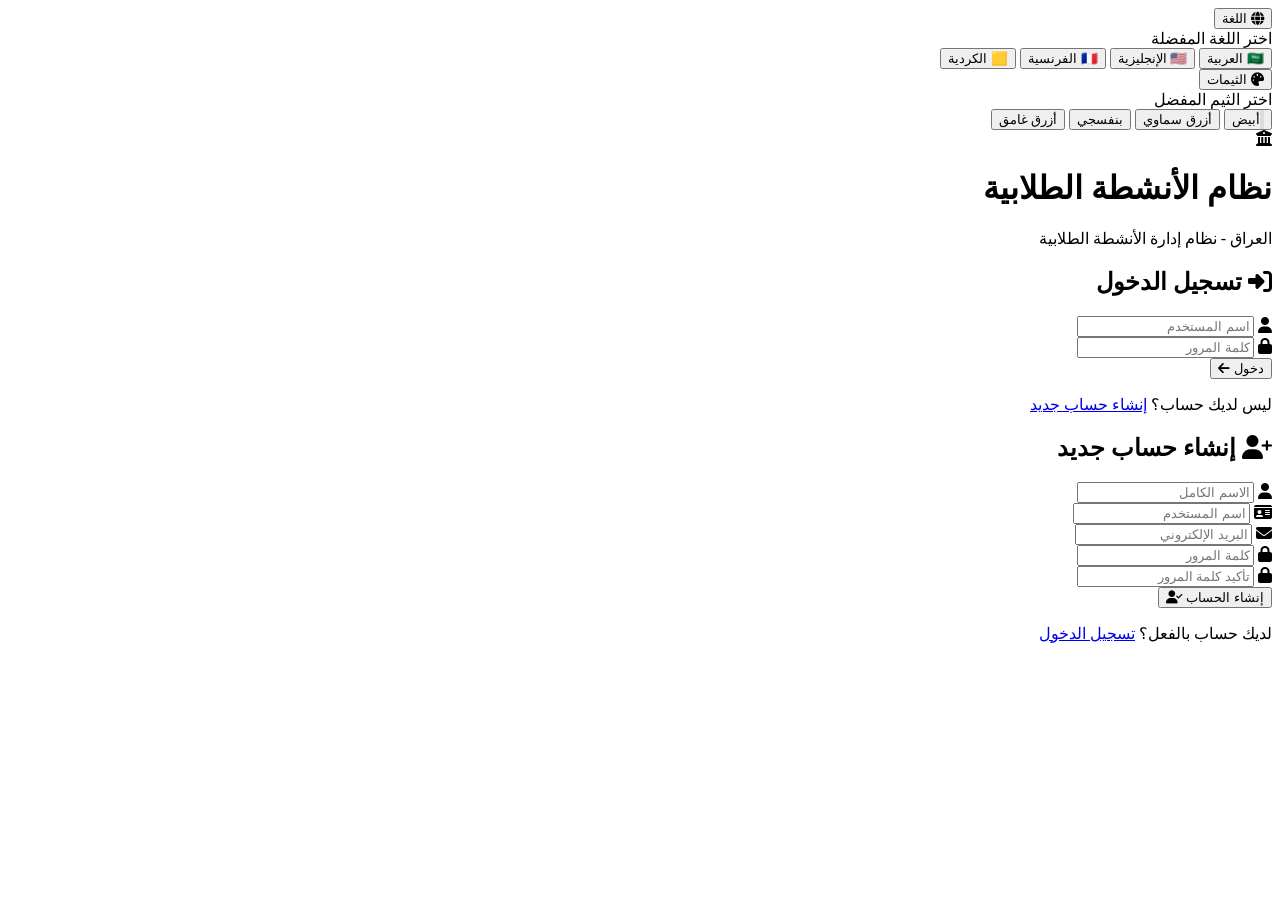
==== templates/index.html @ f5776ef0 "Remove developers section from HTML template - Remove developers buttons section from index.html - R" ====
<!DOCTYPE html>
<html lang="ar" dir="rtl">
<head>
    <meta charset="UTF-8">
    <meta name="viewport" content="width=device-width, initial-scale=1.0, maximum-scale=1.0, user-scalable=no">
    <title>نظام الأنشطة الطلابية</title>
    <link rel="stylesheet" href="styles.css">
    <link rel="stylesheet" href="animations.css">
    <link rel="stylesheet" href="https://cdnjs.cloudflare.com/ajax/libs/font-awesome/6.4.0/css/all.min.css">
</head>
<body class="theme-blue-light">
    <!-- Language Selector Dropdown -->
    <div class="language-selector-dropdown">
        <button class="language-toggle-btn" onclick="toggleLanguageMenu()" title="تغيير اللغة">
            <i class="fas fa-globe"></i>
            <span class="language-label" data-ar="اللغة" data-en="Language" data-fr="Langue" data-ku="زمان">اللغة</span>
        </button>
        <div class="language-menu" id="languageMenu">
            <div class="language-menu-header" data-ar="اختر اللغة المفضلة" data-en="Choose Your Language" data-fr="Choisissez votre langue" data-ku="زمانی دڵخواز هەڵبژێرە">اختر اللغة المفضلة</div>
            <div class="language-options">
                <button class="language-option" onclick="changeLanguage('ar')" data-lang="ar">
                    <span class="language-flag">🇸🇦</span>
                    <span class="language-name" data-ar="العربية" data-en="Arabic" data-fr="Arabe">العربية</span>
                </button>
                <button class="language-option" onclick="changeLanguage('en')" data-lang="en">
                    <span class="language-flag">🇺🇸</span>
                    <span class="language-name" data-ar="الإنجليزية" data-en="English" data-fr="Anglais">الإنجليزية</span>
                </button>
                <button class="language-option" onclick="changeLanguage('fr')" data-lang="fr">
                    <span class="language-flag">🇫🇷</span>
                    <span class="language-name" data-ar="الفرنسية" data-en="French" data-fr="Français">الفرنسية</span>
                </button>
                <button class="language-option" onclick="changeLanguage('ku')" data-lang="ku">
                    <span class="language-flag">🟨</span>
                    <span class="language-name" data-ar="الكردية" data-en="Kurdish" data-fr="Kurde" data-ku="کوردی">الكردية</span>
                </button>
            </div>
        </div>
    </div>

    <!-- Theme Selector Dropdown -->
    <div class="theme-selector-dropdown">
        <button class="theme-toggle-btn" onclick="toggleThemeMenu()" title="تغيير الثيم">
            <i class="fas fa-palette"></i>
            <span class="theme-label" data-ar="الثيمات" data-en="Themes" data-fr="Thèmes" data-ku="تەیماکان">الثيمات</span>
        </button>
        <div class="theme-menu" id="themeMenu">
            <div class="theme-menu-header" data-ar="اختر الثيم المفضل" data-en="Choose Your Theme" data-fr="Choisissez votre thème" data-ku="تێمای دڵخواز هەڵبژێرە">اختر الثيم المفضل</div>
            <div class="theme-options">
                <button class="theme-option" onclick="changeTheme('blue-light')" data-theme="blue-light">
                    <span class="theme-color" style="background-color: #ffffff; border: 2px solid #ddd;"></span>
                    <span class="theme-name" data-ar="أبيض" data-en="White" data-fr="Blanc" data-ku="سپی">أبيض</span>
                </button>
                <button class="theme-option" onclick="changeTheme('sky-blue')" data-theme="sky-blue">
                    <span class="theme-color" style="background-color: #4a90e2;"></span>
                    <span class="theme-name" data-ar="أزرق سماوي" data-en="Sky Blue" data-fr="Bleu ciel" data-ku="شینی ئاسمانی">أزرق سماوي</span>
                </button>
                <button class="theme-option" onclick="changeTheme('purple')" data-theme="purple">
                    <span class="theme-color" style="background-color: #9b6dd4;"></span>
                    <span class="theme-name" data-ar="بنفسجي" data-en="Purple" data-fr="Violet" data-ku="مۆر">بنفسجي</span>
                </button>
                <button class="theme-option" onclick="changeTheme('blue')" data-theme="blue">
                    <span class="theme-color" style="background-color: #3b82f6;"></span>
                    <span class="theme-name" data-ar="أزرق غامق" data-en="Dark Blue" data-fr="Bleu foncé" data-ku="شینی تیرە">أزرق غامق</span>
                </button>
            </div>
        </div>
    </div>


    <!-- Main Container -->
    <div class="container">
        <div class="auth-card">
            <!-- University Logo -->
            <div class="logo-container">
                <div class="logo-circle">
                    <i class="fas fa-university"></i>
                </div>
                <h1 class="university-name" data-ar="نظام الأنشطة الطلابية" data-en="Student Activities System" data-fr="Système des Activités Étudiantes">نظام الأنشطة الطلابية</h1>
                <p class="university-subtitle" data-ar="العراق - نظام إدارة الأنشطة الطلابية" data-en="Iraq - Student Activities Management System" data-fr="Irak - Système de gestion des activités étudiantes">العراق - نظام إدارة الأنشطة الطلابية</p>
            </div>

            <!-- Login Form -->
            <div class="form-container" id="loginForm">
                <h2 class="form-title">
                    <i class="fas fa-sign-in-alt"></i>
                    <span data-ar="تسجيل الدخول" data-en="Login" data-fr="Connexion" data-ku="چوونەژوورەوە">تسجيل الدخول</span>
                </h2>
                
                <form onsubmit="handleLogin(event)">
                    <div class="input-group">
                        <i class="fas fa-user"></i>
                        <input type="text" id="loginUsername" placeholder="اسم المستخدم" data-placeholder-ar="اسم المستخدم" data-placeholder-en="Username" data-placeholder-fr="Nom d'utilisateur" data-placeholder-ku="ناوی بەکارهێنەر" required>
                    </div>

                    <div class="input-group">
                        <i class="fas fa-lock"></i>
                        <input type="password" id="loginPassword" placeholder="كلمة المرور" data-placeholder-ar="كلمة المرور" data-placeholder-en="Password" data-placeholder-fr="Mot de passe" data-placeholder-ku="وشەی نهێنی" required>
                    </div>

                    
                    <button type="submit" class="submit-btn">
                        <span data-ar="دخول" data-en="Login" data-fr="Connexion" data-ku="چوونەژوورەوە">دخول</span>
                        <i class="fas fa-arrow-left"></i>
                    </button>
                </form>

                <p class="switch-form">
                    <span data-ar="ليس لديك حساب؟" data-en="Don't have an account?" data-fr="Vous n'avez pas de compte?" data-ku="هەژمارێک نییە؟">ليس لديك حساب؟</span>
                    <a href="#" onclick="showRegisterForm()" data-ar="إنشاء حساب جديد" data-en="Create New Account" data-fr="Créer un nouveau compte" data-ku="دروستکردنی هەژماری نوێ">إنشاء حساب جديد</a>
                </p>
            </div>

            <!-- Register Form -->
            <div class="form-container hidden" id="registerForm">
                <h2 class="form-title">
                    <i class="fas fa-user-plus"></i>
                    <span data-ar="إنشاء حساب جديد" data-en="Create New Account" data-fr="Créer un nouveau compte" data-ku="دروستکردنی هەژماری نوێ">إنشاء حساب جديد</span>
                </h2>
                
                <form onsubmit="handleRegister(event)">
                    <div class="input-group">
                        <i class="fas fa-user"></i>
                        <input type="text" id="registerFullName" placeholder="الاسم الكامل" data-placeholder-ar="الاسم الكامل" data-placeholder-en="Full Name" data-placeholder-fr="Nom complet" data-placeholder-ku="ناوی تەواو" required>
                    </div>

                    <div class="input-group">
                        <i class="fas fa-id-card"></i>
                        <input type="text" id="registerUsername" placeholder="اسم المستخدم" data-placeholder-ar="اسم المستخدم" data-placeholder-en="Username" data-placeholder-fr="Nom d'utilisateur" data-placeholder-ku="ناوی بەکارهێنەر" required>
                    </div>

                    <div class="input-group">
                        <i class="fas fa-envelope"></i>
                        <input type="email" id="registerEmail" placeholder="البريد الإلكتروني" data-placeholder-ar="البريد الإلكتروني" data-placeholder-en="Email" data-placeholder-fr="Email" data-placeholder-ku="ئیمەیڵ" required>
                    </div>

                    <div class="input-group">
                        <i class="fas fa-lock"></i>
                        <input type="password" id="registerPassword" placeholder="كلمة المرور" data-placeholder-ar="كلمة المرور" data-placeholder-en="Password" data-placeholder-fr="Mot de passe" data-placeholder-ku="وشەی نهێنی" required>
                    </div>

                    <div class="input-group">
                        <i class="fas fa-lock"></i>
                        <input type="password" id="registerConfirmPassword" placeholder="تأكيد كلمة المرور" data-placeholder-ar="تأكيد كلمة المرور" data-placeholder-en="Confirm Password" data-placeholder-fr="Confirmer le mot de passe" data-placeholder-ku="دڵنیابون لە وشەی نهێنی" required>
                    </div>

                    
                    <button type="submit" class="submit-btn">
                        <span data-ar="إنشاء الحساب" data-en="Create Account" data-fr="Créer un compte" data-ku="دروستکردنی هەژمار">إنشاء الحساب</span>
                        <i class="fas fa-user-check"></i>
                    </button>
                </form>

                <p class="switch-form">
                    <span data-ar="لديك حساب بالفعل؟" data-en="Already have an account?" data-fr="Vous avez déjà un compte?" data-ku="پێشتر هەژمارەکت هەیە؟">لديك حساب بالفعل؟</span>
                    <a href="#" onclick="showLoginForm()" data-ar="تسجيل الدخول" data-en="Login" data-fr="Connexion" data-ku="چوونەژوورەوە">تسجيل الدخول</a>
                </p>
            </div>
        </div>
    </div>

    <!-- Notification -->
    <div class="notification" id="notification"></div>

    <script src="translations.js"></script>
    <script src="guide.js"></script>
    <script src="messaging-system.js"></script>
    <script src="api-client.js"></script>
    <script src="script.js"></script>
    <!-- تم حذف السكريبت الخاص بنافذة الشروط المخصصة -->
</body>
</html>
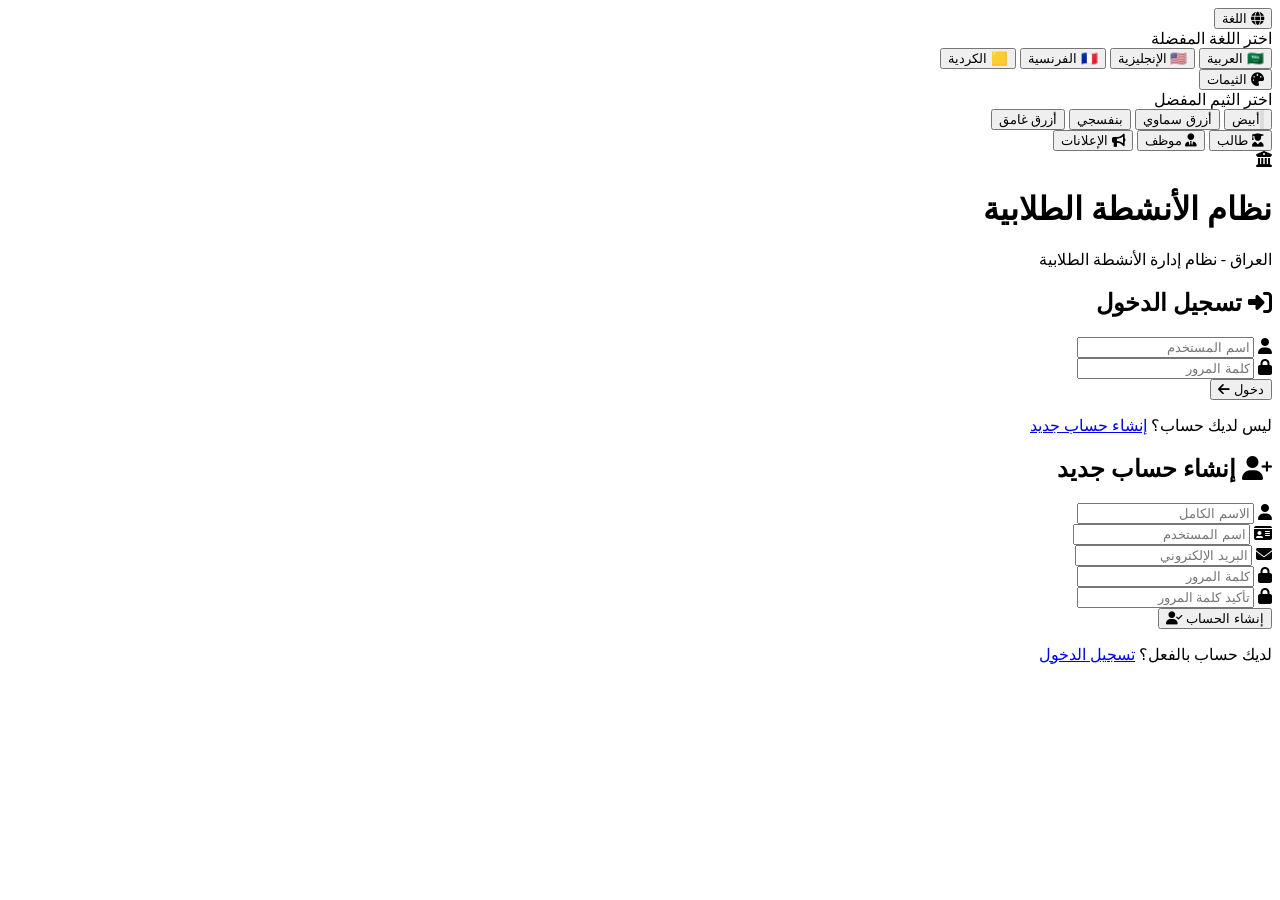
==== commit 75780076: "Implement announcements system and enhanced FAB functionality - Add Announcements button to login pa" ====
--- a/templates/index.html
+++ b/templates/index.html
@@ -70,6 +70,18 @@
 
     <!-- Main Container -->
     <div class="container">
+        <button class="btn btn-primary" onclick="goToStudentLogin()">
+            <i class="fas fa-user-graduate"></i>
+            <span>طالب</span>
+        </button>
+        <button class="btn btn-secondary" onclick="goToEmployeeLogin()">
+            <i class="fas fa-user-tie"></i>
+            <span>موظف</span>
+        </button>
+        <button class="btn btn-info" onclick="goToAnnouncements()">
+            <i class="fas fa-bullhorn"></i>
+            <span>الإعلانات</span>
+        </button>
         <div class="auth-card">
             <!-- University Logo -->
             <div class="logo-container">
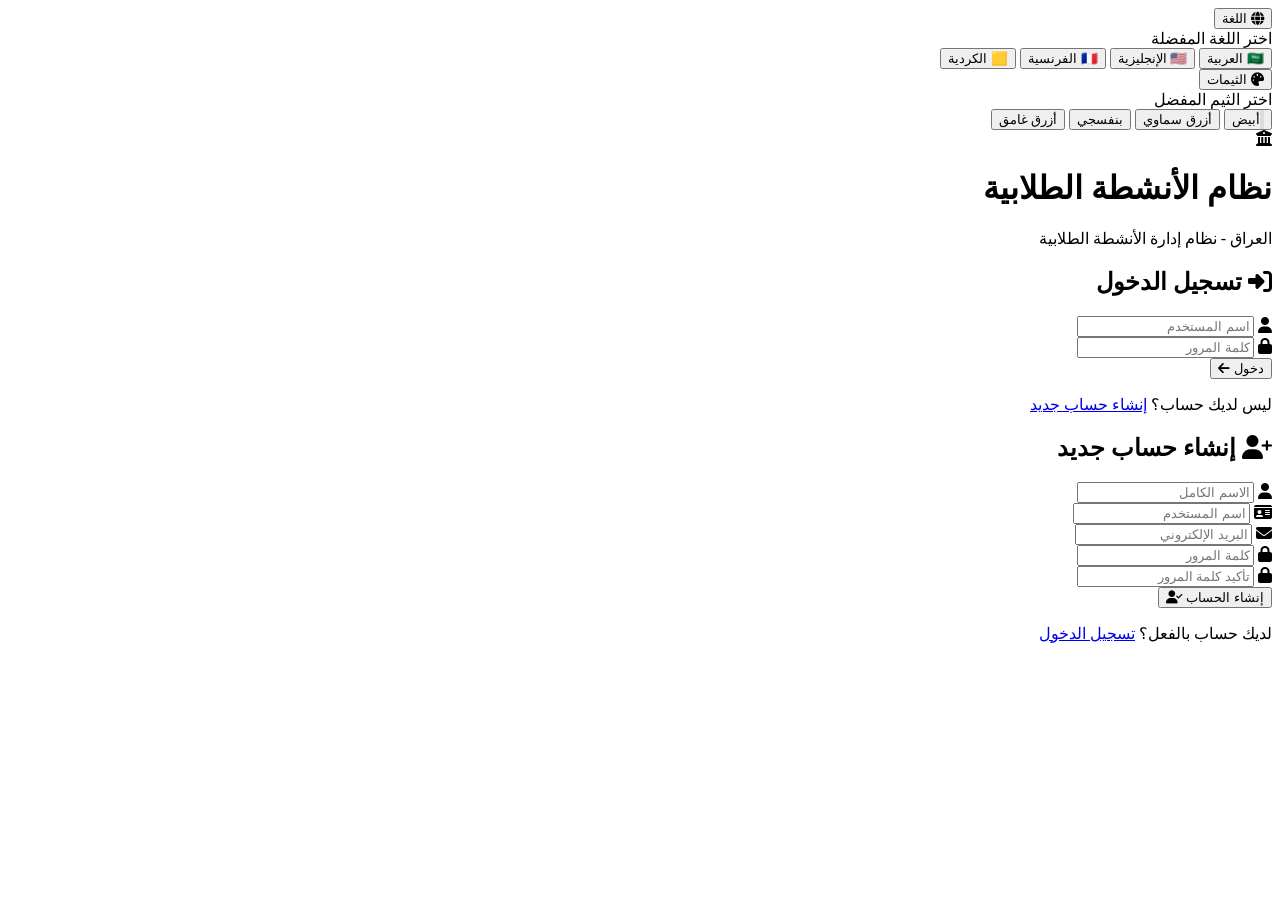
==== commit a49560d1: "Sync latest changes to GitHub - Update backend views with comprehensive admin account solution - Upd" ====
--- a/templates/index.html
+++ b/templates/index.html
@@ -70,18 +70,6 @@
 
     <!-- Main Container -->
     <div class="container">
-        <button class="btn btn-primary" onclick="goToStudentLogin()">
-            <i class="fas fa-user-graduate"></i>
-            <span>طالب</span>
-        </button>
-        <button class="btn btn-secondary" onclick="goToEmployeeLogin()">
-            <i class="fas fa-user-tie"></i>
-            <span>موظف</span>
-        </button>
-        <button class="btn btn-info" onclick="goToAnnouncements()">
-            <i class="fas fa-bullhorn"></i>
-            <span>الإعلانات</span>
-        </button>
         <div class="auth-card">
             <!-- University Logo -->
             <div class="logo-container">
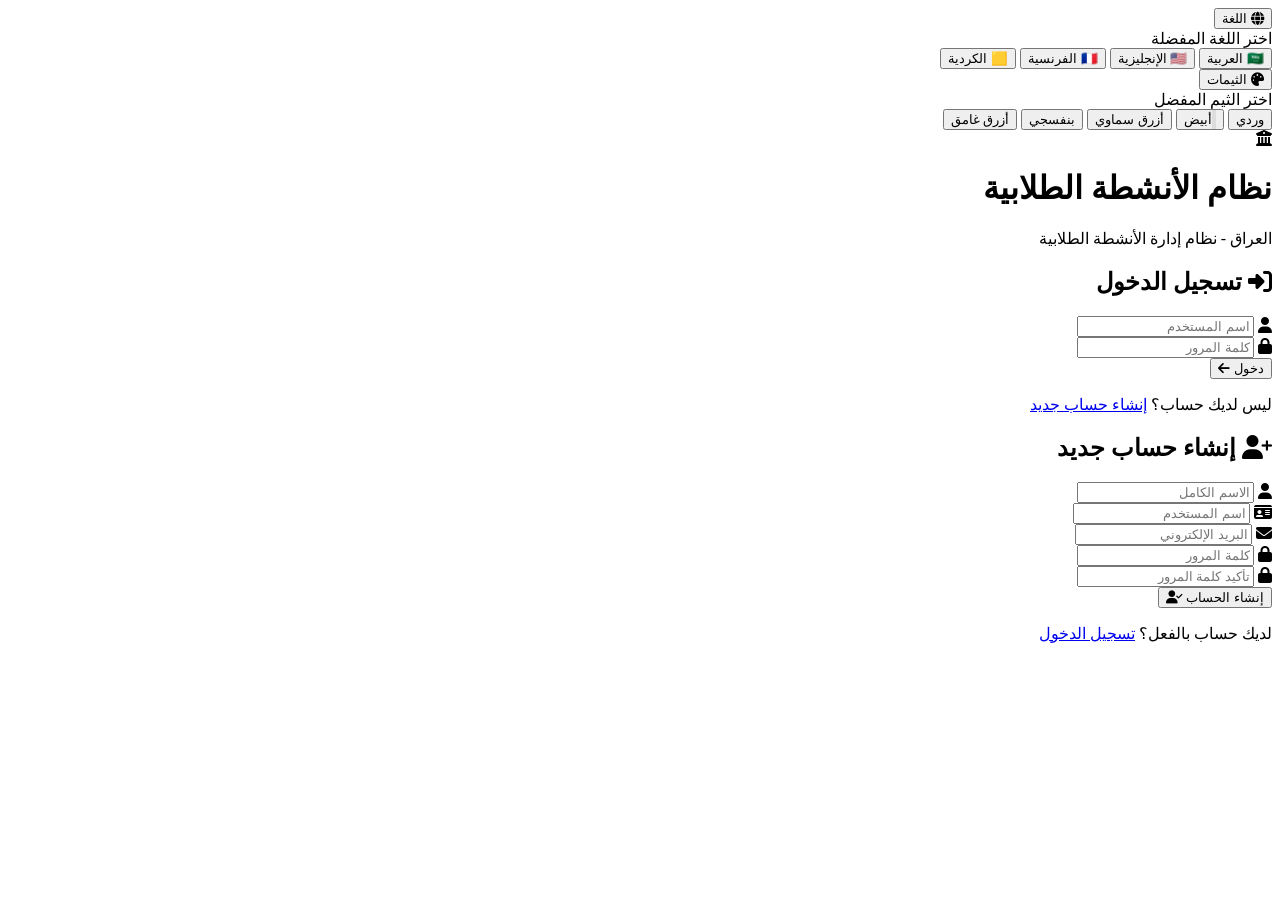
==== commit 8749360e: "Add pink theme with white background - Create new pink theme with white background and pink accents " ====
--- a/templates/index.html
+++ b/templates/index.html
@@ -47,6 +47,10 @@
         <div class="theme-menu" id="themeMenu">
             <div class="theme-menu-header" data-ar="اختر الثيم المفضل" data-en="Choose Your Theme" data-fr="Choisissez votre thème" data-ku="تێمای دڵخواز هەڵبژێرە">اختر الثيم المفضل</div>
             <div class="theme-options">
+                <button class="theme-option" onclick="changeTheme('pink')" data-theme="pink">
+                    <span class="theme-color" style="background-color: #ec4899;"></span>
+                    <span class="theme-name" data-ar="وردي" data-en="Pink" data-fr="Rose" data-ku="سورە">وردي</span>
+                </button>
                 <button class="theme-option" onclick="changeTheme('blue-light')" data-theme="blue-light">
                     <span class="theme-color" style="background-color: #ffffff; border: 2px solid #ddd;"></span>
                     <span class="theme-name" data-ar="أبيض" data-en="White" data-fr="Blanc" data-ku="سپی">أبيض</span>
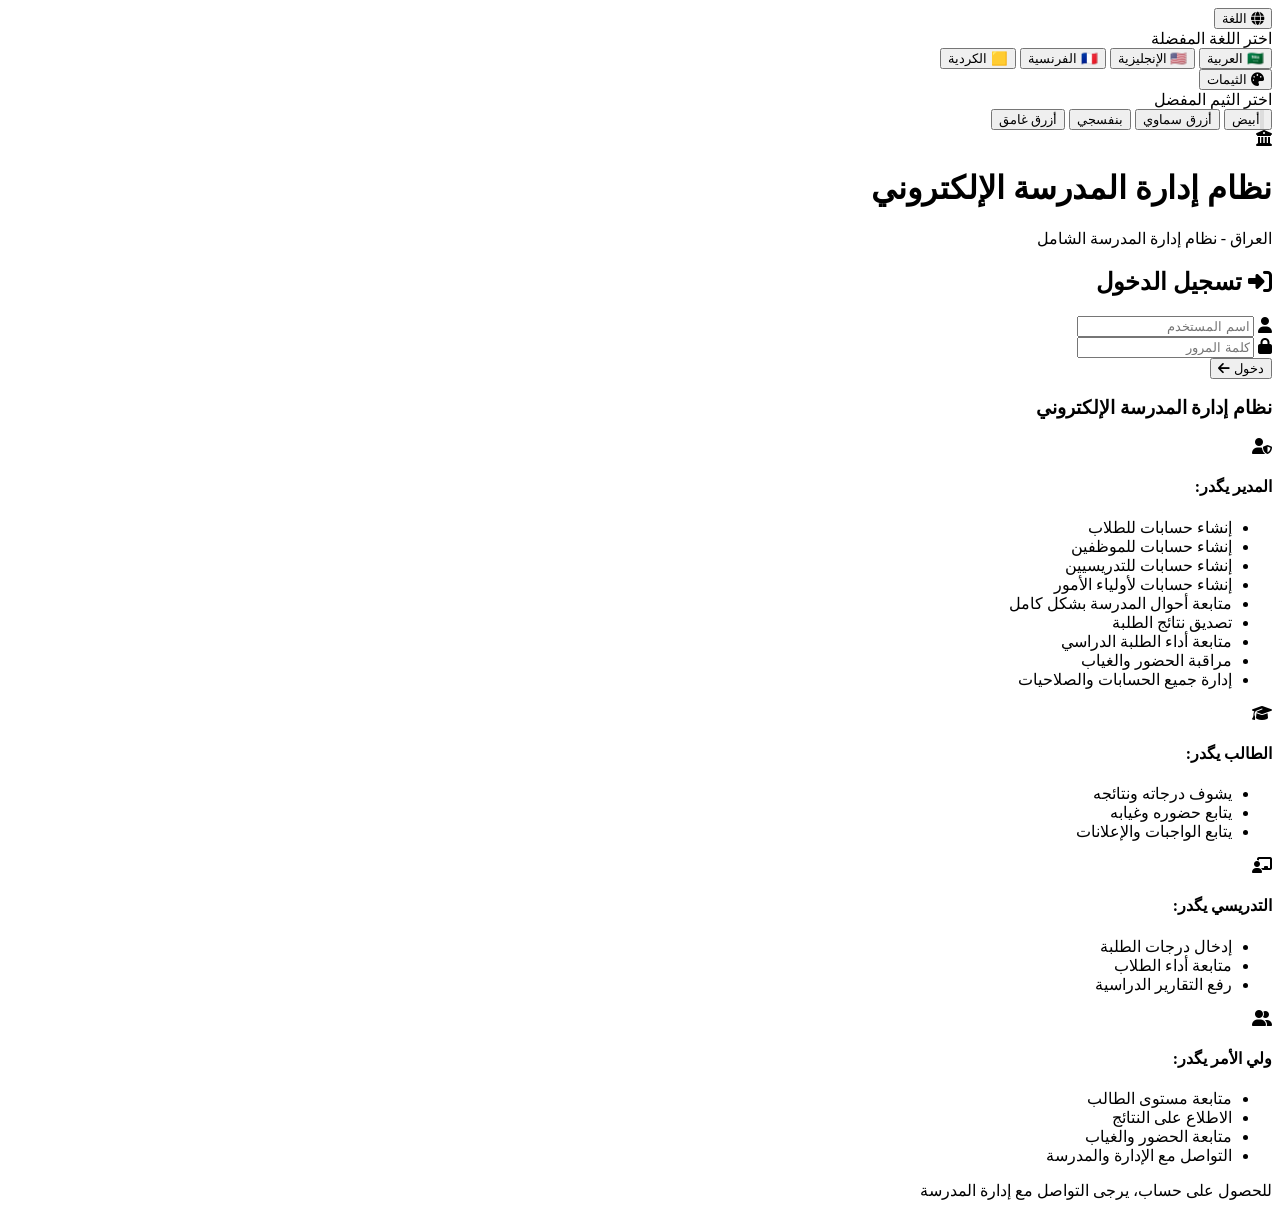
==== commit 3cabb099: "Remove create account button and add school management system overview - Remove 'Create new account'" ====
--- a/templates/index.html
+++ b/templates/index.html
@@ -47,10 +47,6 @@
         <div class="theme-menu" id="themeMenu">
             <div class="theme-menu-header" data-ar="اختر الثيم المفضل" data-en="Choose Your Theme" data-fr="Choisissez votre thème" data-ku="تێمای دڵخواز هەڵبژێرە">اختر الثيم المفضل</div>
             <div class="theme-options">
-                <button class="theme-option" onclick="changeTheme('pink')" data-theme="pink">
-                    <span class="theme-color" style="background-color: #ec4899;"></span>
-                    <span class="theme-name" data-ar="وردي" data-en="Pink" data-fr="Rose" data-ku="سورە">وردي</span>
-                </button>
                 <button class="theme-option" onclick="changeTheme('blue-light')" data-theme="blue-light">
                     <span class="theme-color" style="background-color: #ffffff; border: 2px solid #ddd;"></span>
                     <span class="theme-name" data-ar="أبيض" data-en="White" data-fr="Blanc" data-ku="سپی">أبيض</span>
@@ -80,8 +76,8 @@
                 <div class="logo-circle">
                     <i class="fas fa-university"></i>
                 </div>
-                <h1 class="university-name" data-ar="نظام الأنشطة الطلابية" data-en="Student Activities System" data-fr="Système des Activités Étudiantes">نظام الأنشطة الطلابية</h1>
-                <p class="university-subtitle" data-ar="العراق - نظام إدارة الأنشطة الطلابية" data-en="Iraq - Student Activities Management System" data-fr="Irak - Système de gestion des activités étudiantes">العراق - نظام إدارة الأنشطة الطلابية</p>
+                <h1 class="university-name" data-ar="نظام إدارة المدرسة الإلكتروني" data-en="School Management System" data-fr="Système de Gestion Scolaire" data-ku="سیستمی بەڕێوەبردنی قوتابخانە">نظام إدارة المدرسة الإلكتروني</h1>
+                <p class="university-subtitle" data-ar="العراق - نظام إدارة المدرسة الشامل" data-en="Iraq - Complete School Management System" data-fr="Irak - Système de gestion scolaire complet" data-ku="عێراق - سیستمی تەواوی بەڕێوەبردنی قوتابخانە">العراق - نظام إدارة المدرسة الشامل</p>
             </div>
 
             <!-- Login Form -->
@@ -109,57 +105,72 @@
                     </button>
                 </form>
 
-                <p class="switch-form">
-                    <span data-ar="ليس لديك حساب؟" data-en="Don't have an account?" data-fr="Vous n'avez pas de compte?" data-ku="هەژمارێک نییە؟">ليس لديك حساب؟</span>
-                    <a href="#" onclick="showRegisterForm()" data-ar="إنشاء حساب جديد" data-en="Create New Account" data-fr="Créer un nouveau compte" data-ku="دروستکردنی هەژماری نوێ">إنشاء حساب جديد</a>
-                </p>
+                <div class="system-overview">
+                    <h3 data-ar="نظام إدارة المدرسة الإلكتروني" data-en="School Management System" data-fr="Système de Gestion Scolaire" data-ku="سیستمی بەڕێوەبردنی قوتابخانە">نظام إدارة المدرسة الإلكتروني</h3>
+                    
+                    <div class="role-sections">
+                        <div class="role-card admin-role">
+                            <div class="role-icon">
+                                <i class="fas fa-user-shield"></i>
+                            </div>
+                            <h4 data-ar="المدير يگدر:" data-en="Administrator can:" data-fr="L'administrateur peut:" data-ku="بەڕێوەبەر دەتوانێت:">المدير يگدر:</h4>
+                            <ul>
+                                <li data-ar="إنشاء حسابات للطلاب" data-en="Create student accounts" data-fr="Créer des comptes étudiants" data-ku="هەژمار بۆ قوتابیان دروست بکە">إنشاء حسابات للطلاب</li>
+                                <li data-ar="إنشاء حسابات للموظفين" data-en="Create staff accounts" data-fr="Créer des comptes du personnel" data-ku="هەژمار بەکارمەندان دروست بکە">إنشاء حسابات للموظفين</li>
+                                <li data-ar="إنشاء حسابات للتدريسيين" data-en="Create teacher accounts" data-fr="Créer des comptes enseignants" data-ku="هەژمار بۆ مامۆستایان دروست بکە">إنشاء حسابات للتدريسيين</li>
+                                <li data-ar="إنشاء حسابات لأولياء الأمور" data-en="Create parent accounts" data-fr="Créer des comptes parents" data-ku="هەژمار بۆ دایک و باوک دروست بکە">إنشاء حسابات لأولياء الأمور</li>
+                                <li data-ar="متابعة أحوال المدرسة بشكل كامل" data-en="Monitor school status completely" data-fr="Suivre l'état de l'école complètement" data-ku="بارەی قوتابخانە بە تەواوی ببینە">متابعة أحوال المدرسة بشكل كامل</li>
+                                <li data-ar="تصديق نتائج الطلبة" data-en="Approve student results" data-fr="Approuver les résultats des étudiants" data-ku="ئەنجامەکانی قوتابیان پەسەند بکە">تصديق نتائج الطلبة</li>
+                                <li data-ar="متابعة أداء الطلبة الدراسي" data-en="Track student academic performance" data-fr="Suivre la performance académique des étudiants" data-ku="ئاستی خوێندنی قوتابیان ببینە">متابعة أداء الطلبة الدراسي</li>
+                                <li data-ar="مراقبة الحضور والغياب" data-en="Monitor attendance and absence" data-fr="Surveiller la présence et l'absence" data-ku="حاضروابونی ببینە">مراقبة الحضور والغياب</li>
+                                <li data-ar="إدارة جميع الحسابات والصلاحيات" data-en="Manage all accounts and permissions" data-fr="Gérer tous les comptes et permissions" data-ku="هەموو هەژمار و ڕێگەپێدانەکان بەڕێوەبەرە">إدارة جميع الحسابات والصلاحيات</li>
+                            </ul>
+                        </div>
+
+                        <div class="role-card student-role">
+                            <div class="role-icon">
+                                <i class="fas fa-graduation-cap"></i>
+                            </div>
+                            <h4 data-ar="الطالب يگدر:" data-en="Student can:" data-fr="L'étudiant peut:" data-ku="قوتابی دەتوانێت:">الطالب يگدر:</h4>
+                            <ul>
+                                <li data-ar="يشوف درجاته ونتائجه" data-en="View grades and results" data-fr="Voir les notes et résultats" data-ku="نمرە و ئەنجامەکانی ببینێت">يشوف درجاته ونتائجه</li>
+                                <li data-ar="يتابع حضوره وغيابه" data-en="Track attendance and absence" data-fr="Suivre la présence et l'absence" data-ku="حاضروابونی خۆی ببینێت">يتابع حضوره وغيابه</li>
+                                <li data-ar="يتابع الواجبات والإعلانات" data-en="Follow assignments and announcements" data-fr="Suivre les devoirs et annonces" data-ku="ئەرک و ئاگانامەکان ببینێت">يتابع الواجبات والإعلانات</li>
+                            </ul>
+                        </div>
+
+                        <div class="role-card teacher-role">
+                            <div class="role-icon">
+                                <i class="fas fa-chalkboard-teacher"></i>
+                            </div>
+                            <h4 data-ar="التدريسي يگدر:" data-en="Teacher can:" data-fr="L'enseignant peut:" data-ku="مامۆستا دەتوانێت:">التدريسي يگدر:</h4>
+                            <ul>
+                                <li data-ar="إدخال درجات الطلبة" data-en="Enter student grades" data-fr="Saisir les notes des étudiants" data-ku="نمرەی قوتابیان تۆمار بکە">إدخال درجات الطلبة</li>
+                                <li data-ar="متابعة أداء الطلاب" data-en="Track student performance" data-fr="Suivre la performance des étudiants" data-ku="ئاستی قوتابیان ببینێت">متابعة أداء الطلاب</li>
+                                <li data-ar="رفع التقارير الدراسية" data-en="Upload academic reports" data-fr="Télécharger les rapports académiques" data-ku="ڕاپۆرتی خوێندن بەرز بکە">رفع التقارير الدراسية</li>
+                            </ul>
+                        </div>
+
+                        <div class="role-card parent-role">
+                            <div class="role-icon">
+                                <i class="fas fa-user-friends"></i>
+                            </div>
+                            <h4 data-ar="ولي الأمر يگدر:" data-en="Parent can:" data-fr="Le parent peut:" data-ku="دایک و باوک دەتوانن:">ولي الأمر يگدر:</h4>
+                            <ul>
+                                <li data-ar="متابعة مستوى الطالب" data-en="Monitor student level" data-fr="Suivre le niveau de l'étudiant" data-ku="ئاستی قوتابی ببینێت">متابعة مستوى الطالب</li>
+                                <li data-ar="الاطلاع على النتائج" data-en="View results" data-fr="Voir les résultats" data-ku="ئەنجامەکان ببینێت">الاطلاع على النتائج</li>
+                                <li data-ar="متابعة الحضور والغياب" data-en="Track attendance and absence" data-fr="Suivre la présence et l'absence" data-ku="حاضروابونی ببینێت">متابعة الحضور والغياب</li>
+                                <li data-ar="التواصل مع الإدارة والمدرسة" data-en="Communicate with administration and school" data-fr="Communiquer avec l'administration et l'école" data-ku="بەڕێوەبەرایەتی و قوتابخانە پەیوەندی بکە">التواصل مع الإدارة والمدرسة</li>
+                            </ul>
+                        </div>
+                    </div>
+
+                    <div class="system-note">
+                        <p data-ar="للحصول على حساب، يرجى التواصل مع إدارة المدرسة" data-en="To get an account, please contact the school administration" data-fr="Pour obtenir un compte, veuillez contacter l'administration de l'école" data-ku="بۆ هێنانی هەژمار، تکایە پەیوەندی بە بەڕێوەبەرایەتی قوتابخانە بکە">للحصول على حساب، يرجى التواصل مع إدارة المدرسة</p>
+                    </div>
+                </div>
             </div>
 
-            <!-- Register Form -->
-            <div class="form-container hidden" id="registerForm">
-                <h2 class="form-title">
-                    <i class="fas fa-user-plus"></i>
-                    <span data-ar="إنشاء حساب جديد" data-en="Create New Account" data-fr="Créer un nouveau compte" data-ku="دروستکردنی هەژماری نوێ">إنشاء حساب جديد</span>
-                </h2>
-                
-                <form onsubmit="handleRegister(event)">
-                    <div class="input-group">
-                        <i class="fas fa-user"></i>
-                        <input type="text" id="registerFullName" placeholder="الاسم الكامل" data-placeholder-ar="الاسم الكامل" data-placeholder-en="Full Name" data-placeholder-fr="Nom complet" data-placeholder-ku="ناوی تەواو" required>
-                    </div>
-
-                    <div class="input-group">
-                        <i class="fas fa-id-card"></i>
-                        <input type="text" id="registerUsername" placeholder="اسم المستخدم" data-placeholder-ar="اسم المستخدم" data-placeholder-en="Username" data-placeholder-fr="Nom d'utilisateur" data-placeholder-ku="ناوی بەکارهێنەر" required>
-                    </div>
-
-                    <div class="input-group">
-                        <i class="fas fa-envelope"></i>
-                        <input type="email" id="registerEmail" placeholder="البريد الإلكتروني" data-placeholder-ar="البريد الإلكتروني" data-placeholder-en="Email" data-placeholder-fr="Email" data-placeholder-ku="ئیمەیڵ" required>
-                    </div>
-
-                    <div class="input-group">
-                        <i class="fas fa-lock"></i>
-                        <input type="password" id="registerPassword" placeholder="كلمة المرور" data-placeholder-ar="كلمة المرور" data-placeholder-en="Password" data-placeholder-fr="Mot de passe" data-placeholder-ku="وشەی نهێنی" required>
-                    </div>
-
-                    <div class="input-group">
-                        <i class="fas fa-lock"></i>
-                        <input type="password" id="registerConfirmPassword" placeholder="تأكيد كلمة المرور" data-placeholder-ar="تأكيد كلمة المرور" data-placeholder-en="Confirm Password" data-placeholder-fr="Confirmer le mot de passe" data-placeholder-ku="دڵنیابون لە وشەی نهێنی" required>
-                    </div>
-
-                    
-                    <button type="submit" class="submit-btn">
-                        <span data-ar="إنشاء الحساب" data-en="Create Account" data-fr="Créer un compte" data-ku="دروستکردنی هەژمار">إنشاء الحساب</span>
-                        <i class="fas fa-user-check"></i>
-                    </button>
-                </form>
-
-                <p class="switch-form">
-                    <span data-ar="لديك حساب بالفعل؟" data-en="Already have an account?" data-fr="Vous avez déjà un compte?" data-ku="پێشتر هەژمارەکت هەیە؟">لديك حساب بالفعل؟</span>
-                    <a href="#" onclick="showLoginForm()" data-ar="تسجيل الدخول" data-en="Login" data-fr="Connexion" data-ku="چوونەژوورەوە">تسجيل الدخول</a>
-                </p>
-            </div>
         </div>
     </div>
 
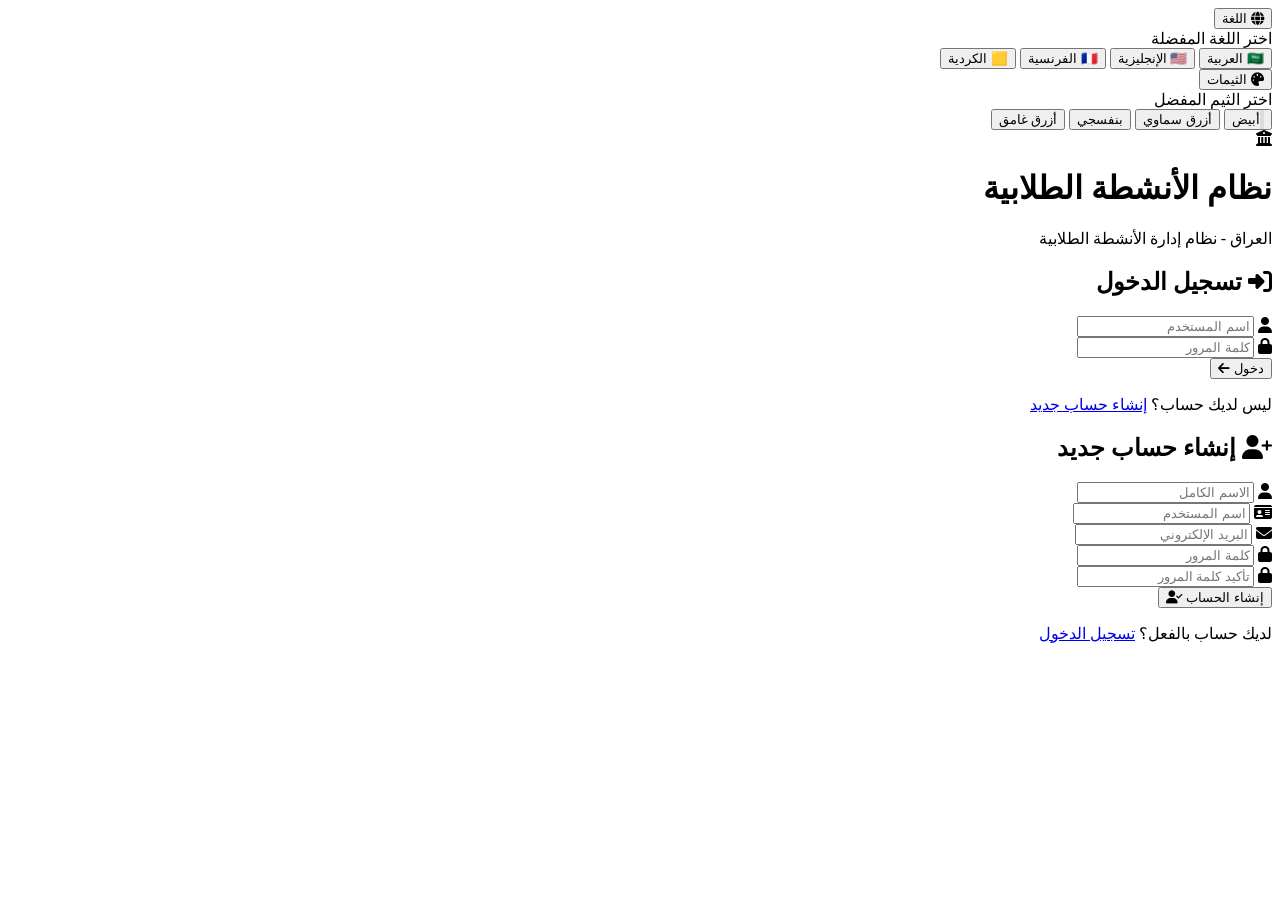
==== commit a585c667: "Update employee dashboard and styles with latest improvements" ====
--- a/templates/index.html
+++ b/templates/index.html
@@ -76,8 +76,8 @@
                 <div class="logo-circle">
                     <i class="fas fa-university"></i>
                 </div>
-                <h1 class="university-name" data-ar="نظام إدارة المدرسة الإلكتروني" data-en="School Management System" data-fr="Système de Gestion Scolaire" data-ku="سیستمی بەڕێوەبردنی قوتابخانە">نظام إدارة المدرسة الإلكتروني</h1>
-                <p class="university-subtitle" data-ar="العراق - نظام إدارة المدرسة الشامل" data-en="Iraq - Complete School Management System" data-fr="Irak - Système de gestion scolaire complet" data-ku="عێراق - سیستمی تەواوی بەڕێوەبردنی قوتابخانە">العراق - نظام إدارة المدرسة الشامل</p>
+                <h1 class="university-name" data-ar="نظام الأنشطة الطلابية" data-en="Student Activities System" data-fr="Système des Activités Étudiantes">نظام الأنشطة الطلابية</h1>
+                <p class="university-subtitle" data-ar="العراق - نظام إدارة الأنشطة الطلابية" data-en="Iraq - Student Activities Management System" data-fr="Irak - Système de gestion des activités étudiantes">العراق - نظام إدارة الأنشطة الطلابية</p>
             </div>
 
             <!-- Login Form -->
@@ -105,72 +105,57 @@
                     </button>
                 </form>
 
-                <div class="system-overview">
-                    <h3 data-ar="نظام إدارة المدرسة الإلكتروني" data-en="School Management System" data-fr="Système de Gestion Scolaire" data-ku="سیستمی بەڕێوەبردنی قوتابخانە">نظام إدارة المدرسة الإلكتروني</h3>
-                    
-                    <div class="role-sections">
-                        <div class="role-card admin-role">
-                            <div class="role-icon">
-                                <i class="fas fa-user-shield"></i>
-                            </div>
-                            <h4 data-ar="المدير يگدر:" data-en="Administrator can:" data-fr="L'administrateur peut:" data-ku="بەڕێوەبەر دەتوانێت:">المدير يگدر:</h4>
-                            <ul>
-                                <li data-ar="إنشاء حسابات للطلاب" data-en="Create student accounts" data-fr="Créer des comptes étudiants" data-ku="هەژمار بۆ قوتابیان دروست بکە">إنشاء حسابات للطلاب</li>
-                                <li data-ar="إنشاء حسابات للموظفين" data-en="Create staff accounts" data-fr="Créer des comptes du personnel" data-ku="هەژمار بەکارمەندان دروست بکە">إنشاء حسابات للموظفين</li>
-                                <li data-ar="إنشاء حسابات للتدريسيين" data-en="Create teacher accounts" data-fr="Créer des comptes enseignants" data-ku="هەژمار بۆ مامۆستایان دروست بکە">إنشاء حسابات للتدريسيين</li>
-                                <li data-ar="إنشاء حسابات لأولياء الأمور" data-en="Create parent accounts" data-fr="Créer des comptes parents" data-ku="هەژمار بۆ دایک و باوک دروست بکە">إنشاء حسابات لأولياء الأمور</li>
-                                <li data-ar="متابعة أحوال المدرسة بشكل كامل" data-en="Monitor school status completely" data-fr="Suivre l'état de l'école complètement" data-ku="بارەی قوتابخانە بە تەواوی ببینە">متابعة أحوال المدرسة بشكل كامل</li>
-                                <li data-ar="تصديق نتائج الطلبة" data-en="Approve student results" data-fr="Approuver les résultats des étudiants" data-ku="ئەنجامەکانی قوتابیان پەسەند بکە">تصديق نتائج الطلبة</li>
-                                <li data-ar="متابعة أداء الطلبة الدراسي" data-en="Track student academic performance" data-fr="Suivre la performance académique des étudiants" data-ku="ئاستی خوێندنی قوتابیان ببینە">متابعة أداء الطلبة الدراسي</li>
-                                <li data-ar="مراقبة الحضور والغياب" data-en="Monitor attendance and absence" data-fr="Surveiller la présence et l'absence" data-ku="حاضروابونی ببینە">مراقبة الحضور والغياب</li>
-                                <li data-ar="إدارة جميع الحسابات والصلاحيات" data-en="Manage all accounts and permissions" data-fr="Gérer tous les comptes et permissions" data-ku="هەموو هەژمار و ڕێگەپێدانەکان بەڕێوەبەرە">إدارة جميع الحسابات والصلاحيات</li>
-                            </ul>
-                        </div>
+                <p class="switch-form">
+                    <span data-ar="ليس لديك حساب؟" data-en="Don't have an account?" data-fr="Vous n'avez pas de compte?" data-ku="هەژمارێک نییە؟">ليس لديك حساب؟</span>
+                    <a href="#" onclick="showRegisterForm()" data-ar="إنشاء حساب جديد" data-en="Create New Account" data-fr="Créer un nouveau compte" data-ku="دروستکردنی هەژماری نوێ">إنشاء حساب جديد</a>
+                </p>
+            </div>
 
-                        <div class="role-card student-role">
-                            <div class="role-icon">
-                                <i class="fas fa-graduation-cap"></i>
-                            </div>
-                            <h4 data-ar="الطالب يگدر:" data-en="Student can:" data-fr="L'étudiant peut:" data-ku="قوتابی دەتوانێت:">الطالب يگدر:</h4>
-                            <ul>
-                                <li data-ar="يشوف درجاته ونتائجه" data-en="View grades and results" data-fr="Voir les notes et résultats" data-ku="نمرە و ئەنجامەکانی ببینێت">يشوف درجاته ونتائجه</li>
-                                <li data-ar="يتابع حضوره وغيابه" data-en="Track attendance and absence" data-fr="Suivre la présence et l'absence" data-ku="حاضروابونی خۆی ببینێت">يتابع حضوره وغيابه</li>
-                                <li data-ar="يتابع الواجبات والإعلانات" data-en="Follow assignments and announcements" data-fr="Suivre les devoirs et annonces" data-ku="ئەرک و ئاگانامەکان ببینێت">يتابع الواجبات والإعلانات</li>
-                            </ul>
-                        </div>
-
-                        <div class="role-card teacher-role">
-                            <div class="role-icon">
-                                <i class="fas fa-chalkboard-teacher"></i>
-                            </div>
-                            <h4 data-ar="التدريسي يگدر:" data-en="Teacher can:" data-fr="L'enseignant peut:" data-ku="مامۆستا دەتوانێت:">التدريسي يگدر:</h4>
-                            <ul>
-                                <li data-ar="إدخال درجات الطلبة" data-en="Enter student grades" data-fr="Saisir les notes des étudiants" data-ku="نمرەی قوتابیان تۆمار بکە">إدخال درجات الطلبة</li>
-                                <li data-ar="متابعة أداء الطلاب" data-en="Track student performance" data-fr="Suivre la performance des étudiants" data-ku="ئاستی قوتابیان ببینێت">متابعة أداء الطلاب</li>
-                                <li data-ar="رفع التقارير الدراسية" data-en="Upload academic reports" data-fr="Télécharger les rapports académiques" data-ku="ڕاپۆرتی خوێندن بەرز بکە">رفع التقارير الدراسية</li>
-                            </ul>
-                        </div>
-
-                        <div class="role-card parent-role">
-                            <div class="role-icon">
-                                <i class="fas fa-user-friends"></i>
-                            </div>
-                            <h4 data-ar="ولي الأمر يگدر:" data-en="Parent can:" data-fr="Le parent peut:" data-ku="دایک و باوک دەتوانن:">ولي الأمر يگدر:</h4>
-                            <ul>
-                                <li data-ar="متابعة مستوى الطالب" data-en="Monitor student level" data-fr="Suivre le niveau de l'étudiant" data-ku="ئاستی قوتابی ببینێت">متابعة مستوى الطالب</li>
-                                <li data-ar="الاطلاع على النتائج" data-en="View results" data-fr="Voir les résultats" data-ku="ئەنجامەکان ببینێت">الاطلاع على النتائج</li>
-                                <li data-ar="متابعة الحضور والغياب" data-en="Track attendance and absence" data-fr="Suivre la présence et l'absence" data-ku="حاضروابونی ببینێت">متابعة الحضور والغياب</li>
-                                <li data-ar="التواصل مع الإدارة والمدرسة" data-en="Communicate with administration and school" data-fr="Communiquer avec l'administration et l'école" data-ku="بەڕێوەبەرایەتی و قوتابخانە پەیوەندی بکە">التواصل مع الإدارة والمدرسة</li>
-                            </ul>
-                        </div>
+            <!-- Register Form -->
+            <div class="form-container hidden" id="registerForm">
+                <h2 class="form-title">
+                    <i class="fas fa-user-plus"></i>
+                    <span data-ar="إنشاء حساب جديد" data-en="Create New Account" data-fr="Créer un nouveau compte" data-ku="دروستکردنی هەژماری نوێ">إنشاء حساب جديد</span>
+                </h2>
+                
+                <form onsubmit="handleRegister(event)">
+                    <div class="input-group">
+                        <i class="fas fa-user"></i>
+                        <input type="text" id="registerFullName" placeholder="الاسم الكامل" data-placeholder-ar="الاسم الكامل" data-placeholder-en="Full Name" data-placeholder-fr="Nom complet" data-placeholder-ku="ناوی تەواو" required>
                     </div>
 
-                    <div class="system-note">
-                        <p data-ar="للحصول على حساب، يرجى التواصل مع إدارة المدرسة" data-en="To get an account, please contact the school administration" data-fr="Pour obtenir un compte, veuillez contacter l'administration de l'école" data-ku="بۆ هێنانی هەژمار، تکایە پەیوەندی بە بەڕێوەبەرایەتی قوتابخانە بکە">للحصول على حساب، يرجى التواصل مع إدارة المدرسة</p>
+                    <div class="input-group">
+                        <i class="fas fa-id-card"></i>
+                        <input type="text" id="registerUsername" placeholder="اسم المستخدم" data-placeholder-ar="اسم المستخدم" data-placeholder-en="Username" data-placeholder-fr="Nom d'utilisateur" data-placeholder-ku="ناوی بەکارهێنەر" required>
                     </div>
-                </div>
+
+                    <div class="input-group">
+                        <i class="fas fa-envelope"></i>
+                        <input type="email" id="registerEmail" placeholder="البريد الإلكتروني" data-placeholder-ar="البريد الإلكتروني" data-placeholder-en="Email" data-placeholder-fr="Email" data-placeholder-ku="ئیمەیڵ" required>
+                    </div>
+
+                    <div class="input-group">
+                        <i class="fas fa-lock"></i>
+                        <input type="password" id="registerPassword" placeholder="كلمة المرور" data-placeholder-ar="كلمة المرور" data-placeholder-en="Password" data-placeholder-fr="Mot de passe" data-placeholder-ku="وشەی نهێنی" required>
+                    </div>
+
+                    <div class="input-group">
+                        <i class="fas fa-lock"></i>
+                        <input type="password" id="registerConfirmPassword" placeholder="تأكيد كلمة المرور" data-placeholder-ar="تأكيد كلمة المرور" data-placeholder-en="Confirm Password" data-placeholder-fr="Confirmer le mot de passe" data-placeholder-ku="دڵنیابون لە وشەی نهێنی" required>
+                    </div>
+
+                    
+                    <button type="submit" class="submit-btn">
+                        <span data-ar="إنشاء الحساب" data-en="Create Account" data-fr="Créer un compte" data-ku="دروستکردنی هەژمار">إنشاء الحساب</span>
+                        <i class="fas fa-user-check"></i>
+                    </button>
+                </form>
+
+                <p class="switch-form">
+                    <span data-ar="لديك حساب بالفعل؟" data-en="Already have an account?" data-fr="Vous avez déjà un compte?" data-ku="پێشتر هەژمارەکت هەیە؟">لديك حساب بالفعل؟</span>
+                    <a href="#" onclick="showLoginForm()" data-ar="تسجيل الدخول" data-en="Login" data-fr="Connexion" data-ku="چوونەژوورەوە">تسجيل الدخول</a>
+                </p>
             </div>
-
         </div>
     </div>
 
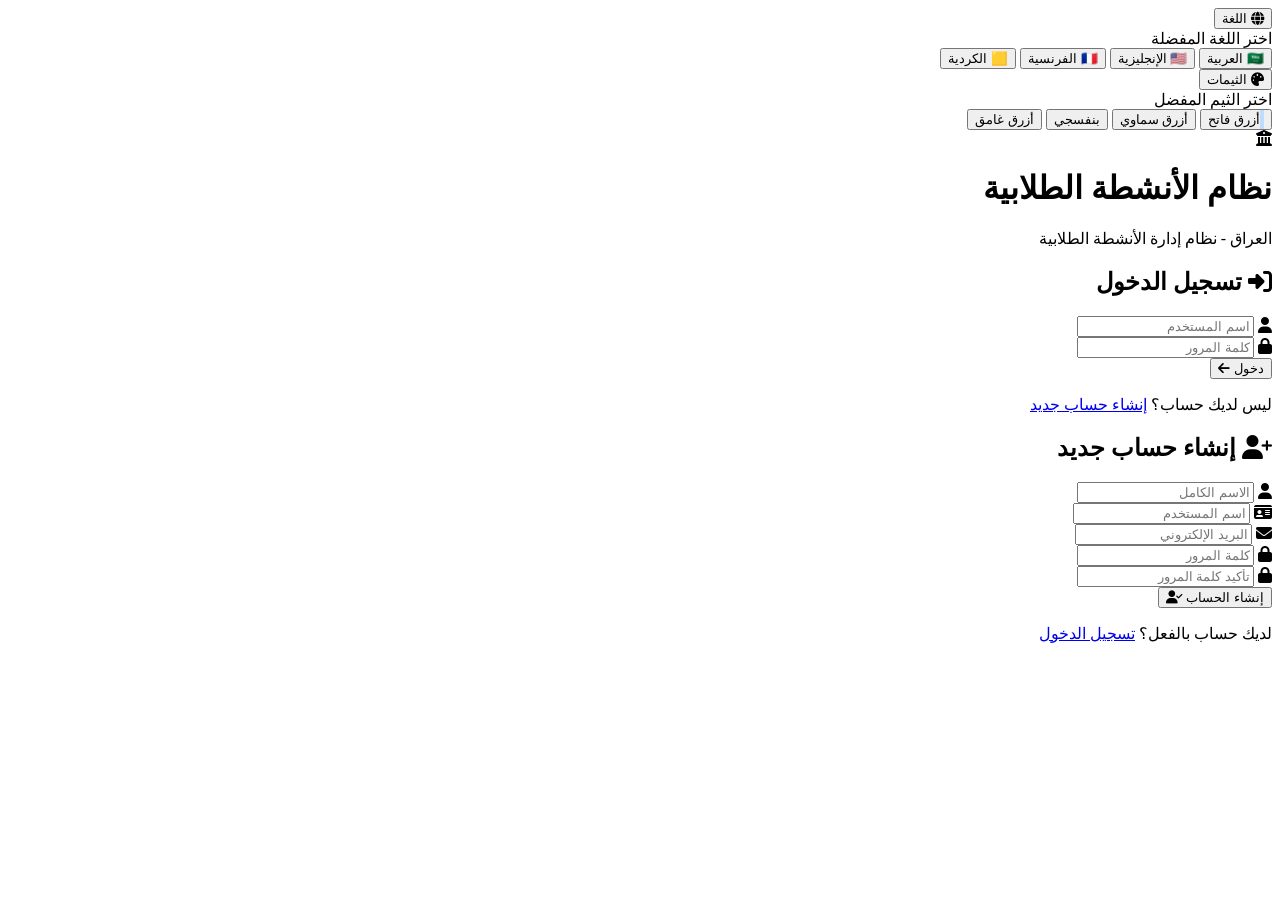
==== commit 32355bbe: "Integrate chat rooms with student and employee dashboards" ====
--- a/templates/index.html
+++ b/templates/index.html
@@ -48,8 +48,8 @@
             <div class="theme-menu-header" data-ar="اختر الثيم المفضل" data-en="Choose Your Theme" data-fr="Choisissez votre thème" data-ku="تێمای دڵخواز هەڵبژێرە">اختر الثيم المفضل</div>
             <div class="theme-options">
                 <button class="theme-option" onclick="changeTheme('blue-light')" data-theme="blue-light">
-                    <span class="theme-color" style="background-color: #ffffff; border: 2px solid #ddd;"></span>
-                    <span class="theme-name" data-ar="أبيض" data-en="White" data-fr="Blanc" data-ku="سپی">أبيض</span>
+                    <span class="theme-color" style="background-color: #eff6ff; border: 2px solid #bfdbfe;"></span>
+                    <span class="theme-name" data-ar="أزرق فاتح" data-en="Light Blue" data-fr="Bleu clair" data-ku="شینی ڕوون">أزرق فاتح</span>
                 </button>
                 <button class="theme-option" onclick="changeTheme('sky-blue')" data-theme="sky-blue">
                     <span class="theme-color" style="background-color: #4a90e2;"></span>
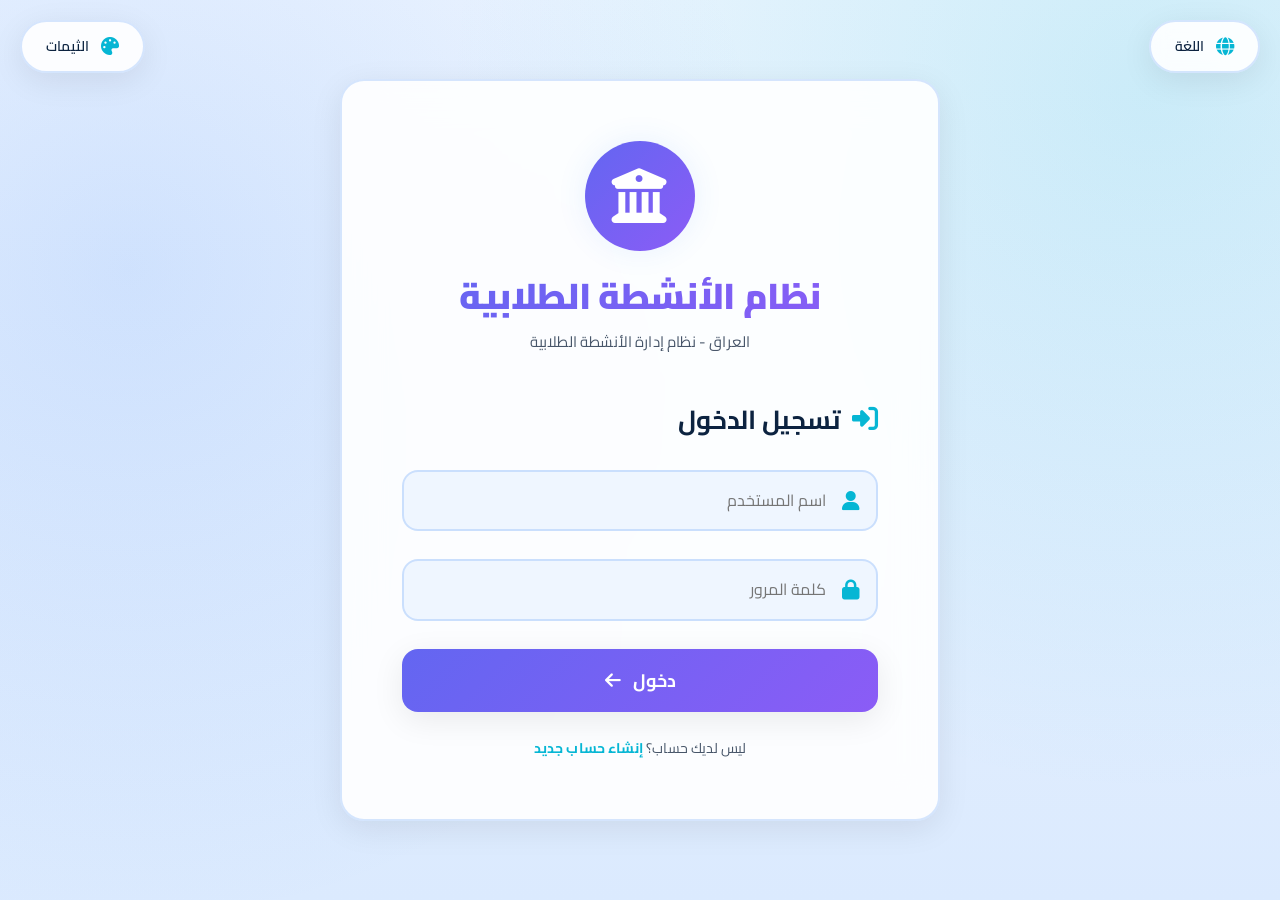
==== commit 93bcf4bf: "Modern design update: Implement 2024 design system with modern gradients, typography, and glassmorph" ====
--- a/templates/index.html
+++ b/templates/index.html
@@ -4,11 +4,11 @@
     <meta charset="UTF-8">
     <meta name="viewport" content="width=device-width, initial-scale=1.0, maximum-scale=1.0, user-scalable=no">
     <title>نظام الأنشطة الطلابية</title>
-    <link rel="stylesheet" href="styles.css">
-    <link rel="stylesheet" href="animations.css">
+    <link rel="stylesheet" href="/static/css/styles.css">
+    <link rel="stylesheet" href="/static/css/animations.css">
     <link rel="stylesheet" href="https://cdnjs.cloudflare.com/ajax/libs/font-awesome/6.4.0/css/all.min.css">
 </head>
-<body class="theme-blue-light">
+<body class="theme-blue">
     <!-- Language Selector Dropdown -->
     <div class="language-selector-dropdown">
         <button class="language-toggle-btn" onclick="toggleLanguageMenu()" title="تغيير اللغة">
@@ -48,20 +48,24 @@
             <div class="theme-menu-header" data-ar="اختر الثيم المفضل" data-en="Choose Your Theme" data-fr="Choisissez votre thème" data-ku="تێمای دڵخواز هەڵبژێرە">اختر الثيم المفضل</div>
             <div class="theme-options">
                 <button class="theme-option" onclick="changeTheme('blue-light')" data-theme="blue-light">
-                    <span class="theme-color" style="background-color: #eff6ff; border: 2px solid #bfdbfe;"></span>
+                    <span class="theme-color" style="background: linear-gradient(135deg, #3b82f6, #06b6d4);"></span>
                     <span class="theme-name" data-ar="أزرق فاتح" data-en="Light Blue" data-fr="Bleu clair" data-ku="شینی ڕوون">أزرق فاتح</span>
                 </button>
                 <button class="theme-option" onclick="changeTheme('sky-blue')" data-theme="sky-blue">
-                    <span class="theme-color" style="background-color: #4a90e2;"></span>
+                    <span class="theme-color" style="background: linear-gradient(135deg, #06b6d4, #0891b2);"></span>
                     <span class="theme-name" data-ar="أزرق سماوي" data-en="Sky Blue" data-fr="Bleu ciel" data-ku="شینی ئاسمانی">أزرق سماوي</span>
                 </button>
                 <button class="theme-option" onclick="changeTheme('purple')" data-theme="purple">
-                    <span class="theme-color" style="background-color: #9b6dd4;"></span>
+                    <span class="theme-color" style="background: linear-gradient(135deg, #8b5cf6, #d946ef);"></span>
                     <span class="theme-name" data-ar="بنفسجي" data-en="Purple" data-fr="Violet" data-ku="مۆر">بنفسجي</span>
                 </button>
                 <button class="theme-option" onclick="changeTheme('blue')" data-theme="blue">
-                    <span class="theme-color" style="background-color: #3b82f6;"></span>
+                    <span class="theme-color" style="background: linear-gradient(135deg, #6366f1, #8b5cf6);"></span>
                     <span class="theme-name" data-ar="أزرق غامق" data-en="Dark Blue" data-fr="Bleu foncé" data-ku="شینی تیرە">أزرق غامق</span>
+                </button>
+                <button class="theme-option" onclick="changeTheme('white')" data-theme="white">
+                    <span class="theme-color" style="background: linear-gradient(135deg, #ffffff, #f1f5f9); border: 2px solid #e2e8f0;"></span>
+                    <span class="theme-name" data-ar="أبيض" data-en="White" data-fr="Blanc" data-ku="سپی">أبيض</span>
                 </button>
             </div>
         </div>
@@ -162,11 +166,11 @@
     <!-- Notification -->
     <div class="notification" id="notification"></div>
 
-    <script src="translations.js"></script>
-    <script src="guide.js"></script>
-    <script src="messaging-system.js"></script>
-    <script src="api-client.js"></script>
-    <script src="script.js"></script>
+    <script src="/static/js/translations.js"></script>
+    <script src="/static/js/guide.js"></script>
+    <script src="/static/js/messaging-system.js"></script>
+    <script src="/static/js/api-client.js"></script>
+    <script src="/static/js/script.js"></script>
     <!-- تم حذف السكريبت الخاص بنافذة الشروط المخصصة -->
 </body>
 </html>
--- a/static/css/styles.css
+++ b/static/css/styles.css
@@ -0,0 +1,3225 @@
+@import url('https://fonts.googleapis.com/css2?family=Cairo:wght@300;400;600;700;900&family=Inter:wght@300;400;500;600;700;800&display=swap');
+
+:root {
+    /* Modern 2024 Design System */
+    --primary-color:#6366f1;
+    --primary-light:#818cf8;
+    --primary-dark:#4f46e5;
+    --accent-color:#06b6d4;
+    --accent-gradient: linear-gradient(135deg, #06b6d4 0%, #8b5cf6 100%);
+    --bg-color:#0f172a;
+    --bg-gradient: radial-gradient(circle at 15% 50%, rgba(99,102,241,0.15) 0%, transparent 50%), radial-gradient(circle at 85% 30%, rgba(6,182,212,0.15) 0%, transparent 50%), linear-gradient(180deg, #0f172a 0%, #1e293b 100%);
+    --card-bg:rgba(30, 41, 59, 0.8);
+    --card-glass:backdrop-filter: blur(20px);
+    --text-primary:#f8fafc;
+    --text-secondary:#94a3b8;
+    --border-color:rgba(99, 102, 241, 0.2);
+    --success-color:#10b981;
+    --error-color:#ef4444;
+    --warning-color:#f59e0b;
+    --info-color:#06b6d4;
+    --info-dark:#0891b2;
+    --background-color:#0f172a;
+    --text-color:#f8fafc;
+    --hover-color:rgba(99, 102, 241, 0.15);
+    --shadow:0 8px 32px rgba(0, 0, 0, 0.3);
+    --shadow-hover:0 16px 48px rgba(99, 102, 241, 0.25);
+    --shadow-glow:0 0 40px rgba(99, 102, 241, 0.15);
+    --gradient-primary: linear-gradient(135deg, #6366f1 0%, #8b5cf6 100%);
+    --gradient-accent: linear-gradient(135deg, #06b6d4 0%, #3b82f6 100%);
+    --gradient-success: linear-gradient(135deg, #10b981 0%, #059669 100%);
+    --gradient-error: linear-gradient(135deg, #ef4444 0%, #dc2626 100%);
+    --border-radius:16px;
+    --border-radius-sm:8px;
+    --border-radius-lg:24px;
+    --transition:all 0.3s cubic-bezier(0.4, 0, 0.2, 1);
+}
+
+body.theme-white {
+    --primary-color:#6366f1;
+    --primary-light:#818cf8;
+    --accent-color:#06b6d4;
+    --bg-color:#f8fafc;
+    --bg-gradient: radial-gradient(circle at 15% 25%, rgba(99,102,241,0.08) 0%, transparent 50%), radial-gradient(circle at 85% 15%, rgba(6,182,212,0.08) 0%, transparent 50%), linear-gradient(180deg, #ffffff 0%, #f1f5f9 100%);
+    --card-bg:rgba(255, 255, 255, 0.9);
+    --background-color:#f8fafc;
+    --text-primary:#0f172a;
+    --text-secondary:#64748b;
+    --text-color:#0f172a;
+    --border-color:rgba(99, 102, 241, 0.15);
+    --hover-color:rgba(99, 102, 241, 0.08);
+    --info-color:#06b6d4;
+    --info-dark:#0891b2;
+    --shadow:0 8px 32px rgba(0, 0, 0, 0.08);
+    --shadow-hover:0 16px 48px rgba(99, 102, 241, 0.15);
+    --shadow-glow:0 0 30px rgba(99, 102, 241, 0.1);
+}
+
+body.theme-blue {
+    --primary-color:#6366f1;
+    --primary-light:#818cf8;
+    --accent-color:#06b6d4;
+    --bg-color:#0f172a;
+    --bg-gradient: radial-gradient(circle at 20% 25%, rgba(99,102,241,0.15) 0%, transparent 50%), radial-gradient(circle at 82% 18%, rgba(6,182,212,0.15) 0%, transparent 50%), linear-gradient(180deg, #0f172a 0%, #1e293b 100%);
+    --card-bg:rgba(30, 41, 59, 0.8);
+    --background-color:#0f172a;
+    --text-primary:#f8fafc;
+    --text-secondary:#94a3b8;
+    --text-color:#f8fafc;
+    --border-color:rgba(99, 102, 241, 0.2);
+    --hover-color:rgba(99, 102, 241, 0.15);
+    --shadow:0 8px 32px rgba(0, 0, 0, 0.3);
+    --shadow-hover:0 16px 48px rgba(99, 102, 241, 0.25);
+    --shadow-glow:0 0 40px rgba(99, 102, 241, 0.15);
+}
+
+body.theme-blue-light {
+    --primary-color:#3b82f6;
+    --primary-light:#60a5fa;
+    --accent-color:#06b6d4;
+    --bg-color:#eff6ff;
+    --bg-gradient: radial-gradient(circle at 10% 30%, rgba(59,130,246,0.15) 0%, transparent 50%), radial-gradient(circle at 90% 10%, rgba(6,182,212,0.15) 0%, transparent 50%), linear-gradient(180deg, #eff6ff 0%, #dbeafe 100%);
+    --card-bg:rgba(255, 255, 255, 0.9);
+    --background-color:#eff6ff;
+    --text-primary:#0c2340;
+    --text-secondary:#475569;
+    --text-color:#0c2340;
+    --border-color:rgba(59, 130, 246, 0.2);
+    --hover-color:rgba(59, 130, 246, 0.1);
+    --shadow:0 8px 32px rgba(0, 0, 0, 0.08);
+    --shadow-hover:0 16px 48px rgba(59, 130, 246, 0.15);
+    --shadow-glow:0 0 30px rgba(59, 130, 246, 0.1);
+    --success-color:#10b981;
+    --error-color:#ef4444;
+    --warning-color:#f59e0b;
+}
+
+body.theme-sky-blue {
+    --primary-color:#06b6d4;
+    --primary-light:#22d3ee;
+    --accent-color:#0891b2;
+    --bg-color:#0f172a;
+    --bg-gradient: radial-gradient(circle at 10% 35%, rgba(6,182,212,0.15) 0%, transparent 50%), radial-gradient(circle at 90% 10%, rgba(8,145,178,0.15) 0%, transparent 50%), linear-gradient(180deg, #0f172a 0%, #164e63 100%);
+    --card-bg:rgba(15, 23, 42, 0.8);
+    --background-color:#0f172a;
+    --text-primary:#ecfeff;
+    --text-secondary:#67e8f9;
+    --text-color:#ecfeff;
+    --border-color:rgba(6, 182, 212, 0.3);
+    --hover-color:rgba(6, 182, 212, 0.15);
+    --shadow:0 8px 32px rgba(0, 0, 0, 0.3);
+    --shadow-hover:0 16px 48px rgba(6, 182, 212, 0.25);
+    --shadow-glow:0 0 40px rgba(6, 182, 212, 0.15);
+    --success-color:#10b981;
+    --error-color:#ef4444;
+    --warning-color:#f59e0b;
+}
+
+body.theme-purple {
+    --primary-color:#8b5cf6;
+    --primary-light:#a78bfa;
+    --accent-color:#d946ef;
+    --bg-color:#0f172a;
+    --bg-gradient: radial-gradient(circle at 15% 40%, rgba(139,92,246,0.15) 0%, transparent 50%), radial-gradient(circle at 85% 20%, rgba(217,70,239,0.15) 0%, transparent 50%), linear-gradient(180deg, #0f172a 0%, #1e1b4b 100%);
+    --card-bg:rgba(30, 27, 75, 0.8);
+    --background-color:#0f172a;
+    --text-primary:#faf5ff;
+    --text-secondary:#d8b4fe;
+    --text-color:#faf5ff;
+    --border-color:rgba(139, 92, 246, 0.3);
+    --hover-color:rgba(139, 92, 246, 0.15);
+    --shadow:0 8px 32px rgba(0, 0, 0, 0.3);
+    --shadow-hover:0 16px 48px rgba(139, 92, 246, 0.25);
+    --shadow-glow:0 0 40px rgba(139, 92, 246, 0.15);
+    --success-color:#10b981;
+    --error-color:#ef4444;
+    --warning-color:#f59e0b;
+}
+
+* {margin:0;padding:0;box-sizing:border-box;font-family:'Cairo', 'Inter', 'Segoe UI', Tahoma, Geneva, sans-serif;text-rendering:optimizeLegibility;-webkit-font-smoothing:antialiased;-moz-osx-font-smoothing:grayscale;text-shadow:0 0 transparent;}
+html {font-size:16px;-webkit-text-size-adjust:100%;scroll-behavior:smooth;}
+body, input, textarea, select, button, label, h1, h2, h3, h4, h5, h6, p, span, a {font-family:'Cairo', 'Inter', 'Segoe UI', Tahoma, Geneva, sans-serif;}
+body {background:var(--bg-gradient, var(--bg-color));color:var(--text-primary);min-height:100vh;transition:var(--transition);overflow-x:hidden;line-height:1.6;letter-spacing:0.01em;font-weight:400;}
+input, textarea, select {font-size:16px;line-height:1.6;}
+button {font-size:15px;line-height:1.5;font-family:'Cairo', 'Inter', sans-serif;}
+h1, h2, h3, h4, h5, h6 {font-weight:700;letter-spacing:-0.01em;line-height:1.2;}
+.dashboard-body {background:var(--bg-gradient, var(--bg-color));position:relative}
+.dashboard-body::after {content:'';position:fixed;inset:0;pointer-events:none;background:radial-gradient(circle at 70% 80%, rgba(255,255,255,0.03), transparent 40%);opacity:0.9;mix-blend-mode:screen;z-index:-1;transition:opacity 0.6s ease}
+
+.language-selector-dropdown {position:fixed;top:20px;right:20px;z-index:1000;animation:slideInRight 0.8s ease;display:flex;flex-direction:column}
+.language-toggle-btn {display:flex;align-items:center;gap:12px;padding:14px 24px;background:var(--card-bg);border:2px solid var(--border-color);border-radius:50px;cursor:pointer;color:var(--text-primary);font-family:'Cairo',sans-serif;font-size:14px;font-weight:600;transition:var(--transition);box-shadow:var(--shadow);backdrop-filter:blur(10px)}
+.language-toggle-btn:hover {border-color:var(--accent-color);transform:translateY(-3px);box-shadow:var(--shadow-hover)}
+.language-toggle-btn i {font-size:18px;color:var(--accent-color)}
+.language-menu {position:fixed;top:80px;right:20px;background:var(--card-bg);border:2px solid var(--border-color);border-radius:var(--border-radius-lg);box-shadow:var(--shadow);padding:20px;width:300px;max-height:calc(100vh - 120px);overflow-y:auto;opacity:0;visibility:hidden;transform:translateY(-10px);transition:var(--transition);z-index:1001;backdrop-filter:blur(20px)}
+.language-menu.active {opacity:1;visibility:visible;transform:translateY(0)}
+.language-menu-header {font-size:15px;font-weight:700;color:var(--text-secondary);margin-bottom:20px;text-align:center;padding-bottom:15px;border-bottom:1px solid var(--border-color)}
+.language-options {display:flex;flex-direction:column;gap:12px}
+.language-option {display:flex;align-items:center;gap:14px;padding:14px 18px;background:var(--bg-color);border:2px solid var(--border-color);border-radius:var(--border-radius-sm);cursor:pointer;transition:var(--transition);color:var(--text-primary);font-family:'Cairo',sans-serif;font-size:15px;font-weight:500;text-align:right}
+.language-option:hover {border-color:var(--accent-color);background:var(--hover-color);transform:translateX(-4px)}
+.language-option.active {border-color:var(--accent-color);background:var(--hover-color);box-shadow:var(--shadow-glow)}
+.language-flag {font-size:26px;display:inline-block}
+.language-name {flex:1}
+
+.theme-selector-dropdown {position:fixed;top:20px;left:20px;z-index:1000;animation:slideInLeft 0.8s ease;display:flex;flex-direction:column}
+.theme-toggle-btn {display:flex;align-items:center;gap:12px;padding:14px 24px;background:var(--card-bg);border:2px solid var(--border-color);border-radius:50px;cursor:pointer;color:var(--text-primary);font-family:'Cairo',sans-serif;font-size:14px;font-weight:600;transition:var(--transition);box-shadow:var(--shadow);backdrop-filter:blur(10px)}
+.theme-toggle-btn:hover {border-color:var(--accent-color);transform:translateY(-3px);box-shadow:var(--shadow-hover)}
+.theme-toggle-btn i {font-size:18px;color:var(--accent-color)}
+.theme-menu {position:fixed;top:80px;left:20px;background:var(--card-bg);border:2px solid var(--border-color);border-radius:var(--border-radius-lg);box-shadow:var(--shadow);padding:20px;width:340px;max-height:calc(100vh - 120px);overflow-y:auto;opacity:0;visibility:hidden;transform:translateY(-10px);transition:var(--transition);z-index:1001;backdrop-filter:blur(20px)}
+.theme-menu.active {opacity:1;visibility:visible;transform:translateY(0)}
+.theme-menu-header {font-size:15px;font-weight:700;color:var(--text-secondary);margin-bottom:20px;text-align:center;padding-bottom:15px;border-bottom:1px solid var(--border-color)}
+.theme-options {display:grid;grid-template-columns:1fr 1fr;gap:10px}
+.theme-option {display:flex;align-items:center;gap:10px;padding:12px 14px;background:rgba(255,255,255,0.02);border:2px solid var(--border-color);border-radius:14px;cursor:pointer;transition:all 0.3s ease;color:var(--text-primary);font-family:'Cairo',sans-serif;font-size:14px;font-weight:600;backdrop-filter:blur(6px)}
+.theme-option:hover {border-color:var(--accent-color);background:var(--primary-light);transform:translateX(-3px)}
+.theme-option.active {border-color:var(--accent-color);background:var(--primary-light);box-shadow:0 0 15px rgba(74,158,255,0.3)}
+.theme-color {display:inline-block;width:28px;height:28px;border-radius:50%;flex-shrink:0;box-shadow:0 0 8px rgba(59,130,246,0.4);border:2px solid rgba(255,255,255,0.3)}
+.theme-name {flex:1;text-align:right}
+
+@keyframes fadeInScale {from{opacity:0;transform:scale(0.9) translateY(30px)}to{opacity:1;transform:scale(1) translateY(0)}}
+@keyframes slideInLeft {from{opacity:0;transform:translateX(-50px)}to{opacity:1;transform:translateX(0)}}
+@keyframes slideInRight {from{opacity:0;transform:translateX(50px)}to{opacity:1;transform:translateX(0)}}
+@keyframes fadeInDown {from{opacity:0;transform:translateY(-30px)}to{opacity:1;transform:translateY(0)}}
+@keyframes pulse {0%,100%{transform:scale(1);box-shadow:0 0 30px var(--accent-color)}50%{transform:scale(1.05);box-shadow:0 0 50px var(--accent-color)}}
+@keyframes fadeIn {from{opacity:0}to{opacity:1}}
+@keyframes slideInDown {from{opacity:0;transform:translateY(-50px)}to{opacity:1;transform:translateY(0)}}
+@keyframes fadeInLeft {from{opacity:0;transform:translateX(50px)}to{opacity:1;transform:translateX(0)}}
+@keyframes fadeInUp {from{opacity:0;transform:translateY(30px)}to{opacity:1;transform:translateY(0)}}
+@keyframes slideInUp {from{opacity:0;transform:translateY(50px)}to{opacity:1;transform:translateY(0)}}
+
+
+@keyframes bounce {0%,100%{transform:translateY(0)}50%{transform:translateY(-5px)}}
+
+/* Messaging System Styles - Advanced */
+.messaging-modal {display:flex !important;align-items:center;justify-content:center;position:fixed;top:0;left:0;width:100%;height:100%;background:rgba(0,0,0,0.7);z-index:10000;animation:fadeIn 0.3s ease}
+.messaging-content {width:95%;max-width:700px;height:85vh;display:flex;flex-direction:column;border-radius:20px;overflow:hidden;box-shadow:0 20px 60px rgba(0,0,0,0.5);background:var(--card-bg);animation:slideInUp 0.4s ease}
+.messaging-content .modal-header {background:linear-gradient(135deg,var(--accent-color),var(--primary-light));color:white;padding:20px;display:flex;justify-content:space-between;align-items:flex-start;gap:15px}
+.header-info {flex:1}
+.header-info h2 {margin:0 0 5px 0;font-size:18px;font-weight:700}
+.header-info .other-user {margin:0 0 3px 0;font-size:14px;opacity:0.95;font-weight:600}
+.header-info .activity-name {margin:0;font-size:12px;opacity:0.85}
+.messaging-content .close-btn {background:rgba(255,255,255,0.2);color:white;border:none;width:40px;height:40px;border-radius:50%;cursor:pointer;display:flex;align-items:center;justify-content:center;font-size:20px;transition:all 0.3s ease;flex-shrink:0}
+.messaging-content .close-btn:hover {background:rgba(255,255,255,0.3);transform:rotate(90deg)}
+.messages-container {flex:1;overflow-y:auto;padding:20px;display:flex;flex-direction:column;gap:12px;background:var(--bg-color)}
+.messages-container::-webkit-scrollbar {width:8px}
+.messages-container::-webkit-scrollbar-track {background:var(--border-color);border-radius:10px}
+.messages-container::-webkit-scrollbar-thumb {background:var(--accent-color);border-radius:10px}
+.messages-container::-webkit-scrollbar-thumb:hover {background:var(--primary-light)}
+.message {display:flex;flex-direction:column;max-width:75%;padding:12px 16px;border-radius:15px;animation:slideInUp 0.3s ease;word-wrap:break-word}
+.message.own-message {align-self:flex-end;background:var(--accent-color);color:white;border-bottom-right-radius:4px}
+.message.other-message {align-self:flex-start;background:var(--card-bg);border:2px solid var(--border-color);border-bottom-left-radius:4px}
+.message-header {display:flex;justify-content:space-between;align-items:center;margin-bottom:6px;font-size:12px}
+.message.own-message .message-header {opacity:0.9}
+.message.other-message .message-header {opacity:0.7}
+.sender-name {font-weight:700}
+.message-time {font-size:11px;opacity:0.8}
+.message-content {line-height:1.6;font-size:14px}
+.message-files {margin-top:10px;display:flex;flex-direction:column;gap:8px}
+.file-item {display:flex;align-items:center;gap:10px;padding:10px 12px;background:rgba(0,0,0,0.1);border-radius:10px;font-size:13px}
+.file-item i {font-size:16px;flex-shrink:0}
+.download-btn {background:none;border:none;color:inherit;cursor:pointer;padding:4px 8px;font-size:14px;transition:all 0.3s ease;border-radius:6px}
+.download-btn:hover {background:rgba(255,255,255,0.2);transform:scale(1.15)}
+.no-messages {text-align:center;color:var(--text-secondary);padding:60px 20px;font-size:15px}
+.message-input-area {padding:20px;background:var(--card-bg);border-top:2px solid var(--border-color);display:flex;flex-direction:column;gap:10px}
+.message-input {width:100%;padding:14px;background:var(--bg-color);border:2px solid var(--border-color);border-radius:12px;color:var(--text-primary);font-family:'Cairo',sans-serif;font-size:14px;resize:none;max-height:100px;transition:all 0.3s ease;outline:none}
+.message-input:focus {border-color:var(--accent-color);box-shadow:0 0 20px rgba(74,158,255,0.3)}
+.input-actions {display:flex;gap:10px;align-items:center}
+.file-btn,.send-btn {padding:12px 18px;border:none;border-radius:10px;cursor:pointer;font-family:'Cairo',sans-serif;font-weight:600;font-size:14px;transition:all 0.3s ease;display:flex;align-items:center;gap:6px;outline:none}
+.file-btn {background:var(--border-color);color:var(--text-secondary);flex:0 0 auto}
+.send-btn {background:linear-gradient(135deg,var(--accent-color),var(--primary-light));color:white;flex:1;font-size:15px}
+.file-btn:hover {background:var(--primary-light);color:var(--text-primary);transform:translateY(-2px)}
+.send-btn:hover {transform:translateY(-2px);box-shadow:0 8px 25px rgba(74,158,255,0.4)}
+.file-btn:active,.send-btn:active {transform:translateY(0)}
+.selected-files {display:flex;flex-wrap:wrap;gap:8px}
+.file-preview {display:flex;align-items:center;gap:8px;padding:8px 12px;background:var(--primary-light);border-radius:10px;font-size:12px;color:var(--text-primary);animation:slideInUp 0.2s ease}
+.file-preview i {font-size:14px}
+.remove-btn {background:none;border:none;color:inherit;cursor:pointer;padding:2px 6px;font-size:14px;transition:all 0.2s ease;border-radius:4px}
+.remove-btn:hover {background:rgba(0,0,0,0.1);color:var(--error-color)}
+
+/* Messages List Styles */
+.messages-list {display:grid;gap:15px;grid-template-columns:repeat(auto-fill,minmax(300px,1fr))}
+.message-card {background:var(--card-bg);border:2px solid var(--border-color);border-radius:15px;padding:16px;cursor:pointer;transition:all 0.3s ease;position:relative;overflow:hidden}
+.message-card:hover {border-color:var(--accent-color);box-shadow:0 8px 25px rgba(74,158,255,0.2);transform:translateY(-4px)}
+.message-card::before {content:'';position:absolute;top:0;left:0;width:4px;height:100%;background:var(--accent-color)}
+.message-card-header {display:flex;justify-content:space-between;align-items:flex-start;margin-bottom:12px}
+.message-info {flex:1}
+.message-sender {margin:0;font-size:16px;font-weight:700;color:var(--text-primary)}
+.message-activity {margin:4px 0 0 0;font-size:12px;color:var(--text-secondary)}
+.message-meta {text-align:left;display:flex;flex-direction:column;align-items:flex-end;gap:6px}
+.message-time {font-size:11px;color:var(--text-secondary)}
+.unread-badge {background:var(--accent-color);color:white;border-radius:50%;width:24px;height:24px;display:flex;align-items:center;justify-content:center;font-size:11px;font-weight:700}
+.message-preview {color:var(--text-secondary);font-size:13px;line-height:1.5;margin-bottom:12px;padding:10px;background:var(--bg-color);border-radius:8px}
+.view-btn {background:var(--accent-color);color:white;border:none;padding:8px 14px;border-radius:8px;cursor:pointer;font-family:'Cairo',sans-serif;font-weight:600;font-size:12px;display:flex;align-items:center;gap:6px;transition:all 0.3s ease;width:100%}
+.view-btn:hover {background:var(--primary-light);transform:translateY(-2px);box-shadow:0 4px 12px rgba(74,158,255,0.3)}
+.empty-state {text-align:center;padding:40px 20px;color:var(--text-secondary)}
+.empty-state i {font-size:48px;margin-bottom:15px;opacity:0.5}
+.empty-state p {margin:0;font-size:14px}
+
+/* Message Button Styles */
+.message-btn {background:linear-gradient(135deg,var(--accent-color),var(--primary-light));color:white;padding:12px 20px;border:none;border-radius:10px;cursor:pointer;font-family:'Cairo',sans-serif;font-weight:600;font-size:14px;display:flex;align-items:center;gap:8px;transition:all 0.3s ease}
+.message-btn:hover {transform:translateY(-2px);box-shadow:0 8px 25px rgba(59,130,246,0.4)}
+.message-btn i {font-size:16px}
+
+.container {display:flex;justify-content:center;align-items:center;min-height:100vh;padding:20px; width:100%; max-width:100vw; overflow-x:hidden}
+.auth-card {background:var(--card-bg);border-radius:var(--border-radius-lg);box-shadow:var(--shadow);padding:60px;max-width:520px;width:100%;animation:fadeInScale 0.8s ease;border:2px solid var(--border-color); margin:0 auto;backdrop-filter:blur(20px)}
+.logo-container {text-align:center;margin-bottom:50px;animation:fadeInDown 1s ease}
+.logo-circle {width:110px;height:110px;background:var(--gradient-primary);border-radius:50%;display:flex;align-items:center;justify-content:center;margin:0 auto 24px;animation:pulse 3s ease infinite;box-shadow:var(--shadow-glow)}
+.logo-circle i {font-size:55px;color:white}
+.university-name {font-size:36px;font-weight:900;color:var(--text-primary);margin-bottom:12px;background:var(--gradient-primary);-webkit-background-clip:text;-webkit-text-fill-color:transparent;background-clip:text}
+.university-subtitle {font-size:15px;color:var(--text-secondary);font-weight:400}
+.form-container {animation:fadeIn 0.8s ease}
+.form-container.hidden {display:none}
+.form-title {font-size:26px;font-weight:700;margin-bottom:35px;color:var(--text-primary);display:flex;align-items:center;gap:12px}
+.form-title i {color:var(--accent-color)}
+
+.input-group {position:relative;margin-bottom:28px}
+.input-group i {position:absolute;right:18px;top:50%;transform:translateY(-50%);color:var(--accent-color);font-size:20px;z-index:1}
+.input-group input,.input-group select,.input-group textarea {width:100%;padding:16px 50px 16px 18px;border:2px solid var(--border-color);border-radius:var(--border-radius);background:var(--bg-color);color:var(--text-primary);font-family:'Cairo','Inter',sans-serif;font-size:16px;transition:var(--transition);outline:none}
+.input-group input:focus,.input-group select:focus,.input-group textarea:focus {border-color:var(--accent-color);box-shadow:var(--shadow-glow);transform:translateY(-2px)}
+.input-group label {display:block;margin-bottom:10px;color:var(--text-primary);font-weight:600;font-size:14px}
+
+.role-selector {display:flex;gap:15px;justify-content:center}
+.role-selector label {flex:1;display:flex;align-items:center;justify-content:center;padding:16px;border:2px solid var(--border-color);border-radius:var(--border-radius);cursor:pointer;transition:var(--transition);background:var(--bg-color)}
+.role-selector label:hover {border-color:var(--accent-color);transform:translateY(-3px);box-shadow:var(--shadow-hover)}
+.role-selector input[type="radio"] {display:none}
+.role-selector input[type="radio"]:checked+span {color:var(--accent-color);font-weight:700}
+.role-selector span {display:flex;align-items:center;gap:10px;color:var(--text-secondary);transition:var(--transition)}
+.role-selector span i {font-size:22px}
+
+.submit-btn {width:100%;padding:18px;background:var(--gradient-primary);border:none;border-radius:var(--border-radius);color:white;font-family:'Cairo','Inter',sans-serif;font-size:18px;font-weight:700;cursor:pointer;transition:var(--transition);display:flex;align-items:center;justify-content:center;gap:12px;box-shadow:var(--shadow);position:relative;overflow:hidden}
+.submit-btn::before {content:'';position:absolute;top:0;left:-100%;width:100%;height:100%;background:linear-gradient(90deg,transparent,rgba(255,255,255,0.3),transparent);transition:left 0.5s ease}
+.submit-btn:hover::before {left:100%}
+.submit-btn:hover {transform:translateY(-3px);box-shadow:0 10px 30px rgba(74,158,255,0.5)}
+.submit-btn:active {transform:translateY(0)}
+
+.switch-form {text-align:center;margin-top:25px;color:var(--text-secondary);font-size:14px}
+.switch-form a {color:var(--accent-color);text-decoration:none;font-weight:700;transition:all 0.3s ease}
+.switch-form a:hover {text-decoration:underline;color:var(--primary-light)}
+
+.dashboard-body {background:var(--bg-gradient, var(--bg-color))}
+.dashboard-header {background:var(--card-bg);padding:20px 0;box-shadow:var(--shadow);position:sticky;top:0;z-index:100;animation:slideInDown 0.8s ease;border-bottom:2px solid var(--border-color)}
+.header-content {max-width:1400px;margin:0 auto;padding:0 20px;display:flex;justify-content:space-between;align-items:center;flex-wrap:wrap;gap:20px}
+.logo-section {display:flex;align-items:center;gap:15px}
+.logo-section i {font-size:40px;color:var(--accent-color);animation:pulse 2s ease infinite}
+.logo-section h1 {font-size:24px;font-weight:700;color:var(--text-primary)}
+.user-section {display:flex;align-items:center;gap:20px}
+.welcome-text {color:var(--text-secondary);font-size:16px}
+.welcome-text strong {color:var(--accent-color);font-weight:700}
+.logout-btn {padding:12px 25px;background:linear-gradient(135deg,var(--error-color),#dc2626);border:none;border-radius:12px;color:white;font-family:'Cairo',sans-serif;font-size:16px;font-weight:600;cursor:pointer;transition:all 0.3s ease;display:flex;align-items:center;gap:8px}
+.logout-btn:hover {transform:translateY(-2px);box-shadow:0 5px 20px rgba(239,68,68,0.4)}
+
+.dashboard-main {max-width:1400px;margin:40px auto;padding:0 20px}
+.section-title {font-size:16px;font-weight:700;margin-bottom:25px;color:var(--text-primary);display:flex;align-items:center;gap:12px;animation:fadeInUp 0.8s ease}
+.section-title i {color:var(--accent-color);font-size:32px}
+
+.activities-grid {display:grid;grid-template-columns:repeat(auto-fill,minmax(300px,1fr));gap:30px;margin-bottom:50px}
+.activity-card {background:var(--card-bg);border-radius:20px;padding:30px;box-shadow:var(--shadow);transition:all 0.4s ease;cursor:pointer;border:2px solid var(--border-color);animation:fadeInUp 0.8s ease;animation-fill-mode:both}
+.activity-card:nth-child(1){animation-delay:0.1s}.activity-card:nth-child(2){animation-delay:0.2s}.activity-card:nth-child(3){animation-delay:0.3s}.activity-card:nth-child(4){animation-delay:0.4s}.activity-card:nth-child(5){animation-delay:0.5s}.activity-card:nth-child(6){animation-delay:0.6s}.activity-card:nth-child(7){animation-delay:0.7s}.activity-card:nth-child(8){animation-delay:0.8s}
+.activity-card:hover {transform:translateY(-10px) scale(1.02);box-shadow:var(--shadow-hover);border-color:var(--accent-color)}
+.activity-icon {width:80px;height:80px;background:linear-gradient(135deg,var(--primary-color),var(--accent-color));border-radius:20px;display:flex;align-items:center;justify-content:center;margin-bottom:20px;transition:all 0.3s ease;box-shadow:0 5px 20px rgba(74,158,255,0.3)}
+.activity-card:hover .activity-icon {transform:rotate(360deg) scale(1.1);box-shadow:0 8px 30px rgba(74,158,255,0.5)}
+.activity-icon i {font-size:40px;color:white}
+.activity-card h3 {font-size:22px;font-weight:700;margin-bottom:12px;color:var(--text-primary)}
+.activity-card p {font-size:14px;color:var(--text-secondary);margin-bottom:20px;line-height:1.6}
+.activity-btn {width:100%;padding:12px;background:transparent;border:2px solid var(--accent-color);border-radius:12px;color:var(--accent-color);font-family:'Cairo',sans-serif;font-size:16px;font-weight:600;cursor:pointer;transition:all 0.3s ease;display:flex;align-items:center;justify-content:center;gap:10px}
+.activity-btn:hover {background:var(--accent-color);color:white;transform:scale(1.05)}
+
+.modal {display:none;position:fixed;top:0;left:0;width:100%;height:100%;background:rgba(0,0,0,0.8);z-index:2000;justify-content:center;align-items:center;animation:fadeIn 0.3s ease;backdrop-filter:blur(5px)}
+.modal.active {display:flex}
+.modal-content {background:var(--card-bg);border-radius:25px;padding:40px;max-width:600px;width:90%;max-height:90vh;overflow-y:auto;box-shadow:0 20px 80px rgba(0,0,0,0.5);animation:slideInUp 0.4s ease;border:2px solid var(--border-color)}
+.modal-content.large {max-width:800px}
+.modal-content.xl {max-width:960px}
+.modal-content.fullscreen-management-modal {width:100vw;max-width:100vw;height:100vh;max-height:100vh;border-radius:0;padding:30px 35px;overflow:hidden;display:flex;flex-direction:column;}
+.modal-content.fullscreen-management-modal .modal-header {margin-bottom:25px;padding-bottom:0;border-bottom:none;gap:15px;}
+.modal-content.fullscreen-management-modal .modal-header h2 {font-size:28px;color:var(--text-primary);}
+.modal-content.fullscreen-management-modal .modal-theme-quick {display:flex;align-items:center;gap:10px;flex-wrap:wrap;}
+.modal-content.fullscreen-management-modal .modal-theme-quick-label {font-size:14px;color:var(--text-secondary);font-weight:700;}
+.modal-content.fullscreen-management-modal .modal-theme-quick button {width:34px;height:34px;border-radius:50%;border:2px solid var(--border-color);cursor:pointer;transition:transform 0.3s ease,padding 0.3s ease;}
+.modal-content.fullscreen-management-modal .modal-theme-quick button:hover {transform:scale(1.05);}
+.modal-content.fullscreen-management-modal .modal-theme-quick button.active {border-color:var(--accent-color);box-shadow:0 0 0 4px rgba(37,99,235,0.15);}
+.modal-content.fullscreen-management-modal .modal-theme-quick .dot-blue-light {background: linear-gradient(135deg, #eff6ff, #dbeafe);}
+.modal-content.fullscreen-management-modal .modal-theme-quick .dot-sky-blue {background: linear-gradient(135deg, #0ea5e9, #38bdf8);}
+.modal-content.fullscreen-management-modal .modal-theme-quick .dot-purple {background: linear-gradient(135deg, #8b5cf6, #c4b5fd);}
+.modal-content.fullscreen-management-modal .dot-blue {background: linear-gradient(135deg, #3b82f6, #60a5fa);}
+.modal-content.fullscreen-management-modal .chat-room-form {display:flex;flex-direction:column;gap:25px;flex:1;overflow-y:auto;padding-right:10px;max-height:none;}
+.modal-content.fullscreen-management-modal .form-section {background:var(--card-bg);border:1px solid var(--border-color);border-radius:22px;padding:25px;box-shadow:var(--shadow);}
+.modal-content.fullscreen-management-modal .form-row {display:grid;grid-template-columns:repeat(auto-fit,minmax(280px,1fr));gap:20px;margin-bottom:20px;}
+.modal-content.fullscreen-management-modal .template-grid,
+.modal-content.fullscreen-management-modal .stats-grid,
+.modal-content.fullscreen-management-modal .moderation-tools,
+.modal-content.fullscreen-management-modal .backup-tools,
+.modal-content.fullscreen-management-modal .scheduling-tools {display:grid;gap:20px;grid-template-columns:repeat(auto-fit,minmax(260px,1fr));}
+.modal-content.fullscreen-management-modal .form-actions {display:flex;gap:15px;flex-wrap:wrap;margin-top:25px;}
+.modal-content.fullscreen-management-modal .form-actions button {flex:1;min-width:180px;}
+.modal-content.fullscreen-management-modal .close-btn {width:48px;height:48px;font-size:22px;border-radius:50%;background:var(--error-color);}
+.modal-header {display:flex;justify-content:space-between;align-items:center;margin-bottom:30px;padding-bottom:20px;border-bottom:2px solid var(--border-color)}
+.modal-header h2 {font-size:24px;font-weight:700;color:var(--text-primary)}
+.close-btn {width:40px;height:40px;border:none;background:var(--error-color);border-radius:50%;color:white;font-size:20px;cursor:pointer;transition:all 0.3s ease;display:flex;align-items:center;justify-content:center}
+.close-btn:hover {transform:rotate(90deg) scale(1.1);box-shadow:0 5px 20px rgba(239,68,68,0.4)}
+.modal-actions {display:flex;gap:15px;margin-top:30px}
+.modal-actions button {flex:1;padding:15px;border:none;border-radius:12px;font-family:'Cairo',sans-serif;font-size:16px;font-weight:600;cursor:pointer;transition:all 0.3s ease;display:flex;align-items:center;justify-content:center;gap:8px}
+.cancel-btn {background:var(--border-color);color:var(--text-primary)}
+.cancel-btn:hover {background:var(--primary-light);transform:translateY(-2px)}
+.approve-btn {background:linear-gradient(135deg,var(--success-color),#059669);color:white}
+.approve-btn:hover {transform:translateY(-2px);box-shadow:0 5px 20px rgba(16,185,129,0.4)}
+.reject-btn {background:linear-gradient(135deg,var(--error-color),#dc2626);color:white}
+.reject-btn:hover {transform:translateY(-2px);box-shadow:0 5px 20px rgba(239,68,68,0.4)}
+.danger-btn {background:linear-gradient(135deg,#ef4444,#b91c1c);color:white}
+.danger-btn:hover {transform:translateY(-2px);box-shadow:0 5px 20px rgba(239,68,68,0.45)}
+.ghost-btn {background:var(--card-bg);color:var(--text-primary);border:2px solid var(--border-color);padding:12px 18px;border-radius:12px;display:inline-flex;align-items:center;gap:8px;cursor:pointer;transition:all 0.3s ease}
+.ghost-btn:hover {border-color:var(--accent-color);color:var(--accent-color);transform:translateY(-2px);box-shadow:0 6px 18px rgba(74,158,255,0.25)}
+.ghost-btn i {color:inherit}
+.hidden-section {display:none}
+
+.applications-list,.applications-section {margin-top:30px}
+.application-item {background:var(--card-bg);border-radius:15px;padding:20px;box-shadow:var(--shadow);border:2px solid var(--border-color);transition:all 0.3s ease;animation:fadeInUp 0.5s ease;margin-bottom:15px}
+.application-item:hover {transform:translateX(-5px);box-shadow:var(--shadow-hover);border-color:var(--accent-color)}
+.application-item h4 {font-size:18px;font-weight:700;margin-bottom:10px;color:var(--text-primary)}
+.application-item p {font-size:14px;color:var(--text-secondary);margin-bottom:5px}
+.status-badge {display:inline-block;padding:5px 15px;border-radius:20px;font-size:12px;font-weight:600;margin-top:10px}
+.status-pending {background:rgba(245,158,11,0.2);color:var(--warning-color);border:1px solid var(--warning-color)}
+.status-approved {background:rgba(16,185,129,0.2);color:var(--success-color);border:1px solid var(--success-color)}
+.status-rejected {background:rgba(239,68,68,0.2);color:var(--error-color);border:1px solid var(--error-color)}
+
+.stats-section {display:grid;grid-template-columns:repeat(auto-fit,minmax(250px,1fr));gap:25px;margin-bottom:50px}
+.stat-card {background:var(--card-bg);border-radius:20px;padding:30px;box-shadow:var(--shadow);border:2px solid var(--border-color);display:flex;align-items:center;gap:20px;transition:all 0.3s ease;animation:fadeInUp 0.6s ease;animation-fill-mode:both}
+.stat-card:nth-child(1){animation-delay:0.1s}.stat-card:nth-child(2){animation-delay:0.2s}.stat-card:nth-child(3){animation-delay:0.3s}.stat-card:nth-child(4){animation-delay:0.4s}
+.stat-card:hover {transform:translateY(-5px);box-shadow:var(--shadow-hover)}
+.stat-icon {width:70px;height:70px;border-radius:15px;display:flex;align-items:center;justify-content:center;font-size:32px;color:white}
+.stat-icon.pending {background:linear-gradient(135deg,var(--warning-color),#f59e0b)}
+.stat-icon.approved {background:linear-gradient(135deg,var(--success-color),#059669)}
+.stat-icon.rejected {background:linear-gradient(135deg,var(--error-color),#dc2626)}
+.stat-icon.total {background:linear-gradient(135deg,var(--primary-color),var(--accent-color))}
+.stat-info h3 {font-size:36px;font-weight:900;color:var(--text-primary);margin-bottom:5px}
+.stat-info p {font-size:14px;color:var(--text-secondary)}
+
+.filter-section {margin-bottom:40px}
+.filter-controls {display:grid;grid-template-columns:repeat(auto-fit,minmax(250px,1fr));gap:20px}
+.filter-controls select,.filter-controls input {width:100%;padding:15px;border:2px solid var(--border-color);border-radius:15px;background:var(--card-bg);color:var(--text-primary);font-family:'Cairo',sans-serif;font-size:16px;transition:all 0.3s ease;outline:none}
+.filter-controls select:focus,.filter-controls input:focus {border-color:var(--accent-color);box-shadow:0 0 20px rgba(74,158,255,0.3)}
+
+.applications-table {display:flex;flex-direction:column;gap:15px}
+.application-row {background:var(--card-bg);border-radius:15px;padding:20px;box-shadow:var(--shadow);border:2px solid var(--border-color);transition:all 0.3s ease}
+.application-row:hover {transform:translateY(-3px);box-shadow:var(--shadow-hover);border-color:var(--accent-color)}
+.app-row-header {display:flex;justify-content:space-between;align-items:center;margin-bottom:15px;flex-wrap:wrap;gap:10px}
+.app-row-header h4 {font-size:16px;font-weight:700;color:var(--text-primary)}
+.app-row-content {display:grid;grid-template-columns:repeat(auto-fit,minmax(200px,1fr));gap:15px}
+.app-detail-item {font-size:14px;color:var(--text-secondary)}
+.app-detail-item strong {color:var(--text-primary);display:block;margin-bottom:5px}
+
+.app-row-actions {display:flex;gap:10px;margin-top:15px;flex-wrap:wrap}
+.action-btn {display:inline-flex;align-items:center;gap:8px;padding:10px 16px;border:none;border-radius:10px;font-family:'Cairo',sans-serif;font-size:14px;font-weight:600;cursor:pointer;transition:all 0.3s ease;text-decoration:none;min-width:100px;justify-content:center}
+.action-btn:hover {transform:translateY(-2px);box-shadow:0 8px 25px rgba(0,0,0,0.2)}
+.action-btn i {font-size:16px}
+.action-btn span {font-size:14px}
+
+.action-btn.btn-info {background:linear-gradient(135deg,var(--accent-color),var(--primary-light));color:white}
+.action-btn.btn-info:hover {background:linear-gradient(135deg,var(--primary-light),var(--accent-color))}
+
+.action-btn.btn-message {background:linear-gradient(135deg,var(--warning-color),#f97316);color:white}
+.action-btn.btn-message:hover {background:linear-gradient(135deg,#f97316,var(--warning-color))}
+
+.action-btn.btn-success {background:linear-gradient(135deg,var(--success-color),#16a34a);color:white}
+.action-btn.btn-success:hover {background:linear-gradient(135deg,#16a34a,var(--success-color))}
+
+.action-btn.btn-danger {background:linear-gradient(135deg,var(--error-color),#dc2626);color:white}
+.action-btn.btn-danger:hover {background:linear-gradient(135deg,#dc2626,var(--error-color))}
+
+.details-content {background:var(--bg-color);border-radius:15px;padding:25px;margin-bottom:20px}
+.detail-row {display:grid;grid-template-columns:150px 1fr;gap:15px;padding:15px 0;border-bottom:1px solid var(--border-color)}
+.detail-row:last-child {border-bottom:none}
+.detail-label {font-weight:700;color:var(--text-primary)}
+.detail-value {color:var(--text-secondary)}
+.management-toolbar {display:flex;align-items:center;gap:12px;margin:12px 0}
+.employees-grid {display:grid;grid-template-columns:repeat(auto-fit,minmax(260px,1fr));gap:15px}
+.employee-card {background:var(--card-bg);border:2px solid var(--border-color);border-radius:15px;padding:18px;box-shadow:var(--shadow);display:flex;flex-direction:column;gap:12px;transition:all 0.3s ease}
+.employee-card:hover {border-color:var(--accent-color);transform:translateY(-3px);box-shadow:var(--shadow-hover)}
+.employee-card-header {display:flex;justify-content:space-between;align-items:flex-start;gap:10px}
+.employee-card-header h4 {margin:0;color:var(--text-primary)}
+.employee-chip {background:rgba(74,158,255,0.12);color:var(--accent-color);padding:6px 12px;border-radius:999px;font-size:12px;font-weight:700;border:1px solid var(--accent-color)}
+.employee-meta {color:var(--text-secondary);font-size:13px;margin:4px 0}
+.employee-card-footer {display:flex;justify-content:space-between;align-items:center;gap:10px;flex-wrap:wrap}
+.card-actions {display:flex;gap:10px}
+.card-actions .danger-btn.ghost {flex:1;justify-content:center;border:2px solid rgba(239,68,68,0.3);background:transparent;color:var(--error-color)}
+.card-actions .danger-btn.ghost:hover {background:rgba(239,68,68,0.1);box-shadow:none}
+
+.notification {position:fixed;bottom:30px;right:30px;background:var(--card-bg);color:var(--text-primary);padding:20px 30px;border-radius:15px;box-shadow:var(--shadow);border-right:4px solid var(--success-color);font-family:'Cairo',sans-serif;font-size:16px;font-weight:600;z-index:3000;opacity:0;transform:translateX(400px);transition:all 0.4s ease}
+.notification.show {opacity:1;transform:translateX(0)}
+.notification.error {border-right-color:var(--error-color)}
+.notification.success {border-right-color:var(--success-color)}
+
+/* Send Request Section */
+.send-request-section {margin-bottom: 30px; text-align: center; animation: fadeInUp 0.8s ease;}
+.send-request-btn {padding: 15px 35px; background: linear-gradient(135deg, var(--accent-color), var(--primary-color)); border: none; border-radius: 15px; color: white; font-family: 'Cairo', sans-serif; font-size: 16px; font-weight: 700; cursor: pointer; transition: all 0.3s ease; display: inline-flex; align-items: center; gap: 10px; box-shadow: 0 5px 25px rgba(74, 158, 255, 0.3);}
+.send-request-btn:hover {transform: translateY(-3px); box-shadow: 0 10px 35px rgba(74, 158, 255, 0.5);}
+.send-request-btn i {font-size: 18px;}
+
+/* Sent Requests Section */
+.sent-requests-section {margin-top: 40px; animation: fadeInUp 1s ease;}
+.requests-list {display: flex; flex-direction: column; gap: 20px;}
+
+/* Employee Requests Section */
+.employee-requests-section {margin-bottom: 40px; animation: fadeInUp 0.9s ease;}
+
+/* Request Details */
+.details-content {max-height: 500px; overflow-y: auto; padding: 20px 0;}
+.detail-row {display: grid; grid-template-columns: 200px 1fr; gap: 15px; padding: 15px; border-bottom: 1px solid var(--border-color);}
+.detail-row:last-child {border-bottom: none;}
+.detail-label {font-weight: 600; color: var(--text-secondary);}
+.detail-value {color: var(--text-primary); word-break: break-word;}
+
+/* Application Row Footer */
+.app-row-footer {padding-top: 10px; border-top: 1px solid var(--border-color); margin-top: 10px;}
+
+/* Clickable Elements - Mobile Support */
+.clickable-row, .clickable-request {
+    -webkit-tap-highlight-color: rgba(74, 158, 255, 0.2);
+    user-select: none;
+    -webkit-user-select: none;
+    -moz-user-select: none;
+    -ms-user-select: none;
+    transition: all 0.2s ease;
+}
+
+.clickable-row:active, .clickable-request:active {
+    transform: scale(0.98);
+    opacity: 0.8;
+}
+
+.clickable-row:hover, .clickable-request:hover {
+    background: var(--primary-light);
+    box-shadow: var(--shadow);
+}
+
+/* Touch Feedback */
+@media (hover: none) and (pointer: coarse) {
+    .clickable-row, .clickable-request {
+        min-height: 44px; /* Minimum touch target size */
+    }
+    
+    /* Make buttons larger on mobile for better touch experience */
+    .modal-actions button {
+        min-height: 48px;
+        padding: 14px 30px;
+        font-size: 16px;
+    }
+    
+    .approve-btn, .reject-btn, .cancel-btn, .submit-btn {
+        min-height: 48px;
+        touch-action: manipulation; /* Improves touch response */
+    }
+}
+
+@media (max-width:768px) {
+    .container {padding: 10px; min-height: 100vh; overflow-x: hidden;}
+    .auth-card {padding:20px; max-width:95vw; margin: 10px auto; border-radius: 20px;}
+    .activities-grid {grid-template-columns:1fr; gap: 15px;}
+    .stats-section {grid-template-columns:1fr; gap: 15px;}
+    .filter-controls {grid-template-columns:1fr; gap: 10px;}
+    .header-content {flex-direction:column;text-align:center; padding: 15px;}
+    .theme-selector {flex-wrap:wrap;padding:5px;gap:5px; justify-content: center;}
+    .theme-btn {width:35px;height:35px}
+    .modal-content {padding:20px; width: 95vw; max-width: 95vw;}
+    .detail-row {grid-template-columns: 1fr; gap: 8px; padding: 10px;}
+    .send-request-btn {width: 100%; justify-content: center; padding: 15px 20px;}
+    .form-container {padding: 20px;}
+    .input-group {margin-bottom: 15px;}
+    .form-title {font-size: 22px;}
+    .logo-container {padding: 20px;}
+    .university-name {font-size: 24px;}
+    .university-subtitle {font-size: 14px;}
+    .auth-card {border-radius: 15px;}
+    .dashboard-header {padding: 15px;}
+    .dashboard-content {padding: 15px;}
+    .activity-card {padding: 15px;}
+    .stats-card {padding: 15px;}
+    .btn {padding: 12px 20px; font-size: 14px;}
+    .modal-actions {flex-direction: column; gap: 10px;}
+    .modal-actions button {width: 100%;}
+}
+
+/* Tablet responsiveness */
+@media (max-width:1024px) and (min-width:481px) {
+    .language-menu {width: calc(100vw - 40px);} 
+    .theme-menu {width: calc(100vw - 40px);} 
+}
+
+@media (max-width:480px) {
+    .container {padding: 5px; min-height: 100vh; overflow-x: hidden; width: 100vw;}
+    .auth-card {padding:15px; max-width:98vw; margin: 5px auto; border-radius: 15px;}
+    .form-title {font-size:18px; margin-bottom: 15px;}
+    .input-group {margin-bottom:12px;}
+    .language-menu {width:calc(100vw - 20px); left: 10px; right: 10px;}
+    .theme-menu {width:calc(100vw - 20px); left: 10px; right: 10px;}
+    .theme-options {grid-template-columns:1fr; gap: 8px;}
+    .language-options {grid-template-columns:1fr; gap: 8px;}
+        .modal-content {width:98vw; max-width:98vw; padding:12px;}
+    .messaging-content {max-width:98vw; height:90vh;}
+    .notification {bottom:15px; right:15px; padding:12px 16px; font-size:12px;}
+    .logo-container {padding: 15px;}
+    .university-name {font-size:20px; margin-bottom: 8px;}
+    .university-subtitle {font-size:12px;}
+    .form-container {padding: 15px;}
+    .input-group input, .input-group select {padding: 12px; font-size: 14px;}
+    .btn {padding: 10px 16px; font-size: 12px;}
+    .submit-btn {padding: 12px 20px; font-size: 14px;}
+    .dashboard-header {padding: 10px;}
+    .dashboard-content {padding: 10px;}
+    .activity-card {padding: 12px;}
+    .stats-card {padding: 12px;}
+    .header-content h1 {font-size: 16px; white-space: nowrap; overflow: hidden; text-overflow: ellipsis; max-width: 200px;}
+    .user-section {flex-direction: column; gap: 10px;}
+    .logout-btn {width: 100%; justify-content: center;}
+        .logo-circle {width: 80px; height: 80px; margin: 0 auto 15px;}
+    .logo-circle i {font-size: 40px;}
+    
+    /* Dashboard header mobile fixes */
+    .dashboard-header {flex-wrap: wrap; gap: 5px;}
+    .header-content {flex: 1; min-width: 0;}
+    .header-content h1 {font-size: 14px; line-height: 1.2; margin: 0;}
+    .header-actions {flex-wrap: wrap; gap: 5px;}
+    .header-actions button {padding: 8px 12px; font-size: 12px; min-width: auto; flex: 1;}
+    .language-toggle-btn, .theme-toggle-btn {padding: 8px 10px; font-size: 12px;}
+    .language-label, .theme-label {display: none;}
+    
+    /* Action buttons mobile fixes */
+    .app-row-actions {flex-direction: column; gap: 8px;}
+    .action-btn {width: 100%; justify-content: center; padding: 12px 16px; font-size: 14px;}
+    .action-btn i {font-size: 18px;}
+    .action-btn span {font-size: 14px;}
+    
+    /* Application rows mobile */
+    .application-row {padding: 15px;}
+    .app-row-header {flex-direction: column; align-items: flex-start; gap: 10px;}
+    .app-row-header h4 {font-size: 16px;}
+    .app-row-content {grid-template-columns: 1fr; gap: 10px;}
+    .app-detail-item {font-size: 13px;}
+    
+    /* Filter controls mobile */
+    .filter-controls {grid-template-columns: 1fr; gap: 10px;}
+    .filter-controls select, .filter-controls input {padding: 12px; font-size: 14px;}
+    
+    /* Stats cards mobile */
+    .stats-grid {grid-template-columns: repeat(2, 1fr); gap: 10px;}
+    .stats-card {padding: 15px;}
+    .stat-info h3 {font-size: 24px;}
+    
+    /* Section titles mobile */
+    .section-title {font-size: 16px; margin-bottom: 15px;}
+    .section-title i {font-size: 18px;}
+    
+    /* Additional mobile text fixes */
+    .dashboard-body {font-size: 14px; line-height: 1.4;}
+    .container {max-width: 100%; overflow-x: hidden;}
+    .modal-content {max-height: 90vh; overflow-y: auto;}
+    
+    /* Fix for Arabic text overflow */
+    * {word-wrap: break-word; overflow-wrap: break-word;}
+    h1, h2, h3, h4 {word-break: keep-all; overflow-wrap: normal; white-space: nowrap; overflow: hidden; text-overflow: ellipsis;}
+    
+    /* Button text fixes */
+    .submit-btn, .ghost-btn, .secondary-btn {white-space: nowrap; overflow: hidden; text-overflow: ellipsis;}
+    
+    /* Ensure proper mobile rendering */
+    body {overflow-x: hidden;}
+    .dashboard-header, .dashboard-content {width: 100%; box-sizing: border-box;}
+}
+
+/* Floating Action Button (FAB) Styles */
+.fab-container {position: fixed; bottom: 30px; left: 30px; z-index: 1000; direction: ltr;}
+.fab-main {width: 60px; height: 60px; border-radius: 50%; background: linear-gradient(135deg, var(--accent-color), var(--primary-color)); border: none; color: white; font-size: 24px; cursor: pointer; box-shadow: 0 4px 20px rgba(74, 158, 255, 0.4); transition: all 0.3s ease; display: flex; align-items: center; justify-content: center;}
+.fab-main:hover {transform: scale(1.1); box-shadow: 0 6px 30px rgba(74, 158, 255, 0.6);}
+.fab-main.active {transform: rotate(45deg); background: linear-gradient(135deg, var(--error-color), #dc2626);}
+.fab-menu {position: absolute; bottom: 70px; left: 0; display: flex; flex-direction: column; gap: 10px; opacity: 0; visibility: hidden; transform: translateY(20px); transition: all 0.3s ease;}
+.fab-menu.active {opacity: 1; visibility: visible; transform: translateY(0);}
+.fab-item {display: flex; align-items: center; gap: 10px; padding: 12px 16px; background: var(--card-bg); border: 2px solid var(--border-color); border-radius: 12px; color: var(--text-primary); font-family: 'Cairo', sans-serif; font-size: 14px; font-weight: 600; cursor: pointer; transition: all 0.3s ease; white-space: nowrap; box-shadow: var(--shadow);}
+.fab-item:hover {border-color: var(--accent-color); transform: translateX(-5px); box-shadow: var(--shadow-hover);}
+.fab-item i {font-size: 18px; color: var(--accent-color);}
+
+/* Enhanced Responsive Design */
+@media (max-width: 1200px) {
+    .dashboard-main {max-width: 100%; padding: 0 15px;}
+    .header-content {padding: 0 15px;}
+    .stats-section {grid-template-columns: repeat(auto-fit, minmax(200px, 1fr));}
+    .activities-grid {grid-template-columns: repeat(auto-fit, minmax(250px, 1fr));}
+}
+
+@media (max-width: 992px) {
+    .dashboard-header {padding: 15px 0;}
+    .header-content {flex-direction: column; text-align: center; gap: 15px;}
+    .logo-section {justify-content: center;}
+    .user-section {flex-wrap: wrap; justify-content: center;}
+    .stats-section {grid-template-columns: repeat(2, 1fr); gap: 20px;}
+    .filter-controls {grid-template-columns: repeat(2, 1fr);}
+    .applications-table {gap: 12px;}
+}
+
+@media (max-width: 768px) {
+    .container {padding: 10px; min-height: 100vh; overflow-x: hidden;}
+    .auth-card {padding:20px; max-width:95vw; margin: 10px auto; border-radius: 20px;}
+    .activities-grid {grid-template-columns:1fr; gap: 15px;}
+    .stats-section {grid-template-columns:1fr; gap: 15px;}
+    .filter-controls {grid-template-columns:1fr; gap: 10px;}
+    .header-content {flex-direction:column;text-align:center; padding: 15px;}
+    .theme-selector {flex-wrap:wrap;padding:5px;gap:5px; justify-content: center;}
+    .theme-btn {width:35px;height:35px}
+    .modal-content {padding:20px; width: 95vw; max-width: 95vw;}
+    .detail-row {grid-template-columns: 1fr; gap: 8px; padding: 10px;}
+    .send-request-btn {width: 100%; justify-content: center; padding: 15px 20px;}
+    .form-container {padding: 20px;}
+    .input-group {margin-bottom: 15px;}
+    .form-title {font-size: 22px;}
+    .logo-container {padding: 20px;}
+    .university-name {font-size: 24px;}
+    .university-subtitle {font-size: 14px;}
+    .auth-card {border-radius: 15px;}
+    .dashboard-header {padding: 15px;}
+    .dashboard-content {padding: 15px;}
+    .activity-card {padding: 15px;}
+    .stats-card {padding: 15px;}
+    .btn {padding: 12px 20px; font-size: 14px;}
+    .modal-actions {flex-direction: column; gap: 10px;}
+    .modal-actions button {width: 100%;}
+    
+    /* FAB Mobile Adjustments */
+    .fab-container {bottom: 20px; left: 20px;}
+    .fab-main {width: 50px; height: 50px; font-size: 20px;}
+    .fab-menu {bottom: 60px;}
+    .fab-item {padding: 10px 14px; font-size: 13px;}
+    .fab-item span {display: none;}
+    .fab-item i {font-size: 20px;}
+}
+
+/* Tablet responsiveness */
+@media (max-width:1024px) and (min-width:481px) {
+    .language-menu {width: calc(100vw - 40px);} 
+    .theme-menu {width: calc(100vw - 40px);} 
+}
+
+@media (max-width:480px) {
+    .container {padding: 5px; min-height: 100vh; overflow-x: hidden; width: 100vw;}
+    .auth-card {padding:15px; max-width:98vw; margin: 5px auto; border-radius: 15px;}
+    .form-title {font-size:18px; margin-bottom: 15px;}
+    .input-group {margin-bottom:12px;}
+    .language-menu {width:calc(100vw - 20px); left: 10px; right: 10px;}
+    .theme-menu {width:calc(100vw - 20px); left: 10px; right: 10px;}
+    .theme-options {grid-template-columns:1fr; gap: 8px;}
+    .language-options {grid-template-columns:1fr; gap: 8px;}
+        .modal-content {width:98vw; max-width:98vw; padding:12px;}
+    .messaging-content {max-width:98vw; height:90vh;}
+    .notification {bottom:15px; right:15px; padding:12px 16px; font-size:12px;}
+    .logo-container {padding: 15px;}
+    .university-name {font-size:20px; margin-bottom: 8px;}
+    .university-subtitle {font-size:12px;}
+    .form-container {padding: 15px;}
+    .input-group input, .input-group select {padding: 12px; font-size: 14px;}
+    .btn {padding: 10px 16px; font-size: 12px;}
+    .submit-btn {padding: 12px 20px; font-size: 14px;}
+    .dashboard-header {padding: 10px;}
+    .dashboard-content {padding: 10px;}
+    .activity-card {padding: 12px;}
+    .stats-card {padding: 12px;}
+    .header-content h1 {font-size: 16px; white-space: nowrap; overflow: hidden; text-overflow: ellipsis; max-width: 200px;}
+    .user-section {flex-direction: column; gap: 10px;}
+    .logout-btn {width: 100%; justify-content: center;}
+        .logo-circle {width: 80px; height: 80px; margin: 0 auto 15px;}
+    .logo-circle i {font-size: 40px;}
+    
+    /* Dashboard header mobile fixes */
+    .dashboard-header {flex-wrap: wrap; gap: 5px;}
+    .header-content {flex: 1; min-width: 0;}
+    .header-content h1 {font-size: 14px; line-height: 1.2; margin: 0;}
+    .header-actions {flex-wrap: wrap; gap: 5px;}
+    .header-actions button {padding: 8px 12px; font-size: 12px; min-width: auto; flex: 1;}
+    .language-toggle-btn, .theme-toggle-btn {padding: 8px 10px; font-size: 12px;}
+    .language-label, .theme-label {display: none;}
+    
+    /* Action buttons mobile fixes */
+    .app-row-actions {flex-direction: column; gap: 8px;}
+    .action-btn {width: 100%; justify-content: center; padding: 12px 16px; font-size: 14px;}
+    .action-btn i {font-size: 18px;}
+    .action-btn span {font-size: 14px;}
+    
+    /* Application rows mobile */
+    .application-row {padding: 15px;}
+    .app-row-header {flex-direction: column; align-items: flex-start; gap: 10px;}
+    .app-row-header h4 {font-size: 16px;}
+    .app-row-content {grid-template-columns: 1fr; gap: 10px;}
+    .app-detail-item {font-size: 13px;}
+    
+    /* Filter controls mobile */
+    .filter-controls {grid-template-columns: 1fr; gap: 10px;}
+    .filter-controls select, .filter-controls input {padding: 12px; font-size: 14px;}
+    
+    /* Stats cards mobile */
+    .stats-grid {grid-template-columns: repeat(2, 1fr); gap: 10px;}
+    .stats-card {padding: 15px;}
+    .stat-info h3 {font-size: 24px;}
+    
+    /* Section titles mobile */
+    .section-title {font-size: 16px; margin-bottom: 15px;}
+    .section-title i {font-size: 18px;}
+    
+    /* Additional mobile text fixes */
+    .dashboard-body {font-size: 14px; line-height: 1.4;}
+    .container {max-width: 100%; overflow-x: hidden;}
+    .modal-content {max-height: 90vh; overflow-y: auto;}
+    
+    /* Fix for Arabic text overflow */
+    * {word-wrap: break-word; overflow-wrap: break-word;}
+    h1, h2, h3, h4 {word-break: keep-all; overflow-wrap: normal; white-space: nowrap; overflow: hidden; text-overflow: ellipsis;}
+    
+    /* Button text fixes */
+    .submit-btn, .ghost-btn, .secondary-btn {white-space: nowrap; overflow: hidden; text-overflow: ellipsis;}
+    
+    /* Ensure proper mobile rendering */
+    body {overflow-x: hidden;}
+    .dashboard-header, .dashboard-content {width: 100%; box-sizing: border-box;}
+    
+    /* FAB Small Mobile */
+    .fab-container {bottom: 15px; left: 15px;}
+    .fab-main {width: 45px; height: 45px; font-size: 18px;}
+    .fab-menu {bottom: 55px;}
+    .fab-item {padding: 8px 12px; border-radius: 10px;}
+}
+
+.fab-menu {position: absolute; bottom: 80px; left: 0; display: flex; flex-direction: column; gap: 15px; opacity: 0; visibility: hidden; transform: translateY(20px); transition: all 0.3s ease;}
+.fab-menu.active {opacity: 1; visibility: visible; transform: translateY(0);}
+
+.fab-item {display: flex; align-items: center; gap: 12px; padding: 12px 20px; background: var(--card-bg); border: 2px solid var(--border-color); border-radius: 25px; color: var(--text-primary); font-family: 'Cairo', sans-serif; font-size: 14px; font-weight: 600; cursor: pointer; transition: all 0.3s ease; white-space: nowrap; box-shadow: 0 2px 10px rgba(0, 0, 0, 0.1); min-width: 200px;}
+.fab-item:hover {transform: translateX(-5px); border-color: var(--accent-color); background: var(--primary-light); box-shadow: 0 4px 20px rgba(74, 158, 255, 0.3);}
+.fab-item i {font-size: 16px; color: var(--accent-color); width: 20px; text-align: center;}
+.fab-item span {flex: 1; text-align: right;}
+
+/* FAB Animation */
+@keyframes fabIn {from {opacity: 0; transform: translateY(20px) scale(0.8);} to {opacity: 1; transform: translateY(0) scale(1);}}
+.fab-menu.active .fab-item {animation: fabIn 0.3s ease backwards;}
+.fab-menu.active .fab-item:nth-child(1) {animation-delay: 0.1s;}
+.fab-menu.active .fab-item:nth-child(2) {animation-delay: 0.2s;}
+.fab-menu.active .fab-item:nth-child(3) {animation-delay: 0.3s;}
+.fab-menu.active .fab-item:nth-child(4) {animation-delay: 0.4s;}
+.fab-menu.active .fab-item:nth-child(5) {animation-delay: 0.5s;}
+
+/* Mobile FAB Styles */
+@media (max-width: 768px) {
+    .fab-container {bottom: 20px; left: 20px;}
+    .fab-main {width: 50px; height: 50px; font-size: 20px;}
+    .fab-menu {bottom: 70px; gap: 10px;}
+    .fab-item {padding: 10px 15px; font-size: 13px; min-width: 180px;}
+    .fab-item i {font-size: 14px; width: 18px;}
+}
+
+@media (max-width: 480px) {
+    .fab-container {bottom: 15px; left: 15px;}
+    .fab-main {width: 45px; height: 45px; font-size: 18px;}
+    .fab-menu {bottom: 65px; gap: 8px; left: -10px;}
+    .fab-item {padding: 8px 12px; font-size: 12px; min-width: 160px; flex-direction: column; align-items: center; text-align: center; gap: 5px;}
+    .fab-item span {text-align: center;}
+}
+
+
+/* Video Reels Modal Styles */
+.video-form {
+    display: flex;
+    flex-direction: column;
+    gap: 15px;
+}
+
+.video-preview {
+    background: #f8f9fa;
+    border: 1px solid #e9ecef;
+    border-radius: 8px;
+    padding: 15px;
+    margin-top: 15px;
+}
+
+.video-preview h3 {
+    margin: 0 0 10px 0;
+    color: #495057;
+    font-size: 14px;
+}
+
+.file-info {
+    font-size: 12px;
+    color: #6c757d;
+    margin-top: 5px;
+    background: #f8f9fa;
+    padding: 5px 8px;
+    border-radius: 4px;
+    border: 1px solid #e9ecef;
+}
+
+/* Chat Room Management Styles */
+.chat-room-form {
+    display: flex;
+    flex-direction: column;
+    gap: 20px;
+    max-height: 500px;
+    overflow-y: auto;
+}
+
+.form-section {
+    background: var(--card-bg);
+    border: 1px solid var(--border-color);
+    border-radius: 8px;
+    padding: 15px;
+}
+
+.form-section h3 {
+    margin: 0 0 15px 0;
+    color: var(--text-secondary);
+    font-size: 16px;
+    font-weight: 600;
+}
+
+.form-row {
+    display: flex;
+    gap: 15px;
+    margin-bottom: 15px;
+}
+
+.form-row .form-group {
+    flex: 1;
+}
+
+.member-management {
+    display: flex;
+    flex-direction: column;
+    gap: 15px;
+}
+
+/* Notification Form Styles */
+.notification-form {
+    display: flex;
+    flex-direction: column;
+    gap: 20px;
+}
+
+.notification-form .form-section {
+    background: var(--bg-color);
+    border: 1px solid var(--border-color);
+    border-radius: 12px;
+    padding: 20px;
+}
+
+.notification-form .form-section h3 {
+    margin: 0 0 15px 0;
+    color: var(--text-primary);
+    font-size: 16px;
+    font-weight: 700;
+}
+
+.notification-form .form-group {
+    margin-bottom: 15px;
+}
+
+.notification-form .form-group label {
+    display: block;
+    margin-bottom: 8px;
+    color: var(--text-primary);
+    font-weight: 600;
+    font-size: 14px;
+}
+
+.notification-form .form-group input,
+.notification-form .form-group select,
+.notification-form .form-group textarea {
+    width: 100%;
+    padding: 12px;
+    border: 2px solid var(--border-color);
+    border-radius: 10px;
+    background: var(--card-bg);
+    color: var(--text-primary);
+    font-family: 'Cairo', sans-serif;
+    font-size: 14px;
+    transition: all 0.3s ease;
+    outline: none;
+}
+
+.notification-form .form-group input:focus,
+.notification-form .form-group select:focus,
+.notification-form .form-group textarea:focus {
+    border-color: var(--accent-color);
+    box-shadow: 0 0 15px rgba(74, 158, 255, 0.3);
+}
+
+.char-count {
+    font-size: 12px;
+    color: var(--text-secondary);
+    text-align: left;
+    margin-top: 5px;
+}
+
+/* Member Management Styles */
+.member-input-section {
+    margin-bottom: 15px;
+}
+
+.search-results {
+    position: absolute;
+    top: 100%;
+    left: 0;
+    right: 0;
+    background: var(--card-bg);
+    border: 2px solid var(--border-color);
+    border-radius: 10px;
+    max-height: 200px;
+    overflow-y: auto;
+    z-index: 10;
+    margin-top: 5px;
+    box-shadow: var(--shadow);
+}
+
+.search-result-item {
+    padding: 12px;
+    cursor: pointer;
+    transition: all 0.2s ease;
+    border-bottom: 1px solid var(--border-color);
+}
+
+.search-result-item:last-child {
+    border-bottom: none;
+}
+
+.search-result-item:hover {
+    background: var(--primary-light);
+}
+
+.member-list-section h4 {
+    margin: 0 0 10px 0;
+    color: var(--text-primary);
+    font-size: 14px;
+    font-weight: 600;
+}
+
+.member-list {
+    display: flex;
+    flex-direction: column;
+    gap: 10px;
+}
+
+.member-item {
+    display: flex;
+    align-items: center;
+    justify-content: space-between;
+    padding: 10px 15px;
+    background: var(--bg-color);
+    border: 1px solid var(--border-color);
+    border-radius: 8px;
+}
+
+.member-item-info {
+    display: flex;
+    align-items: center;
+    gap: 10px;
+}
+
+.member-item-name {
+    font-weight: 600;
+    color: var(--text-primary);
+}
+
+.member-item-email {
+    font-size: 12px;
+    color: var(--text-secondary);
+}
+
+.remove-member-btn {
+    background: var(--error-color);
+    color: white;
+    border: none;
+    padding: 5px 10px;
+    border-radius: 5px;
+    cursor: pointer;
+    font-size: 12px;
+    transition: all 0.2s ease;
+}
+
+.remove-member-btn:hover {
+    background: #dc2626;
+}
+
+/* Image Form Styles */
+.image-form {
+    display: flex;
+    flex-direction: column;
+    gap: 20px;
+}
+
+.image-preview {
+    background: var(--bg-color);
+    border: 2px solid var(--border-color);
+    border-radius: 12px;
+    padding: 20px;
+    margin-top: 15px;
+}
+
+.image-preview h4 {
+    margin: 0 0 15px 0;
+    color: var(--text-primary);
+    font-size: 14px;
+    font-weight: 600;
+}
+
+.image-actions {
+    display: flex;
+    gap: 10px;
+    margin-top: 15px;
+}
+
+/* Secondary Button Style */
+.secondary-btn {
+    background: var(--border-color);
+    color: var(--text-primary);
+    border: none;
+    padding: 12px 20px;
+    border-radius: 10px;
+    cursor: pointer;
+    font-family: 'Cairo', sans-serif;
+    font-size: 14px;
+    font-weight: 600;
+    transition: all 0.3s ease;
+    display: flex;
+    align-items: center;
+    gap: 8px;
+}
+
+.secondary-btn:hover {
+    background: var(--primary-light);
+    transform: translateY(-2px);
+}
+
+/* Link Button Style */
+.link-btn {
+    background: none;
+    border: none;
+    color: var(--accent-color);
+    cursor: pointer;
+    font-family: 'Cairo', sans-serif;
+    font-size: 14px;
+    font-weight: 600;
+    text-decoration: none;
+    display: inline-flex;
+    align-items: center;
+    gap: 5px;
+    transition: all 0.2s ease;
+}
+
+.link-btn:hover {
+    color: var(--primary-light);
+    text-decoration: underline;
+}
+
+/* Responsive Styles for Forms */
+@media (max-width: 768px) {
+    .form-row {
+        flex-direction: column;
+        gap: 10px;
+    }
+    
+    .notification-form .form-section {
+        padding: 15px;
+    }
+    
+    .member-item {
+        flex-direction: column;
+        align-items: flex-start;
+        gap: 10px;
+    }
+    
+    .image-actions {
+        flex-direction: column;
+    }
+    
+    .image-actions button {
+        width: 100%;
+        justify-content: center;
+    }
+}
+
+.member-list {
+    max-height: 200px;
+    overflow-y: auto;
+    border: 1px solid var(--border-color);
+    border-radius: 8px;
+    background: var(--background-color);
+    padding: 10px;
+}
+
+.member-item {
+    display: flex;
+    align-items: center;
+    justify-content: space-between;
+    padding: 10px;
+    border-bottom: 1px solid var(--border-color);
+    background: var(--card-bg);
+    transition: background 0.3s ease;
+}
+
+.member-item:hover {
+    background: var(--background-color);
+}
+
+.member-item.added {
+    background: rgba(16,185,129,0.15);
+}
+
+.member-info {
+    display: flex;
+    align-items: center;
+    gap: 10px;
+    flex: 1;
+}
+
+.member-details {
+    flex: 1;
+}
+
+.member-name {
+    font-weight: 600;
+    color: var(--text-primary);
+}
+
+.member-email {
+    font-size: 12px;
+    color: var(--text-secondary);
+}
+
+.member-role {
+    font-size: 11px;
+    padding: 2px 6px;
+    border-radius: 12px;
+    background: var(--accent-color);
+    color: white;
+}
+
+.add-member-btn, .remove-member-btn {
+    padding: 5px 10px;
+    border: none;
+    border-radius: 4px;
+    cursor: pointer;
+    font-size: 12px;
+}
+
+.add-member-btn {
+    background: #28a745;
+    color: white;
+}
+
+.remove-member-btn {
+    background: #dc3545;
+    color: white;
+}
+
+.search-results {
+    background: var(--card-bg);
+    border: 1px solid var(--border-color);
+    border-radius: 8px;
+    padding: 10px;
+    margin-top: 10px;
+}
+
+.search-result-list {
+    max-height: 150px;
+    overflow-y: auto;
+}
+
+.search-result-list .member-item {
+    padding: 8px;
+    cursor: pointer;
+    background: var(--card-bg);
+    border-bottom: 1px solid var(--border-color);
+}
+
+.no-results, .no-members {
+    text-align: center;
+    color: var(--text-secondary);
+    font-style: italic;
+    padding: 10px;
+}
+
+/* Notification System Styles */
+.notification-form {
+    display: flex;
+    flex-direction: column;
+    gap: 20px;
+    max-height: 600px;
+    overflow-y: auto;
+}
+
+.char-count {
+    font-size: 12px;
+    color: #6c757d;
+    text-align: left;
+    margin-top: 5px;
+    transition: color 0.3s ease;
+}
+
+.char-count:has-text {
+    color: #dc3545;
+}
+
+/* Image Publishing Styles */
+.image-form {
+    display: flex;
+    flex-direction: column;
+    gap: 20px;
+    max-height: 600px;
+    overflow-y: auto;
+}
+
+.image-preview {
+    background: #f8f9fa;
+    border: 1px solid #e9ecef;
+    border-radius: 8px;
+    padding: 15px;
+    margin-top: 15px;
+}
+
+.image-preview h4 {
+    margin: 0 0 10px 0;
+    color: #495057;
+    font-size: 14px;
+}
+
+.image-actions {
+    margin-top: 10px;
+    display: flex;
+    gap: 10px;
+}
+
+.image-actions button {
+    padding: 5px 10px;
+    border: none;
+    border-radius: 4px;
+    cursor: pointer;
+    font-size: 12px;
+}
+
+/* Contest Creation Styles */
+.contest-form {
+    display: flex;
+    flex-direction: column;
+    gap: 20px;
+    max-height: 600px;
+    overflow-y: auto;
+}
+
+.checkbox-group {
+    display: flex;
+    flex-direction: column;
+    gap: 10px;
+    margin-top: 5px;
+}
+
+.checkbox-label {
+    display: flex;
+    align-items: center;
+    gap: 8px;
+    cursor: pointer;
+    font-size: 14px;
+    color: #495057;
+}
+
+.checkbox-label input[type="checkbox"] {
+    width: 16px;
+    height: 16px;
+    cursor: pointer;
+}
+
+.checkbox-label span {
+    user-select: none;
+}
+
+/* Enhanced Chat Room Management Styles */
+.member-actions {
+    display: flex;
+    gap: 5px;
+    align-items: center;
+}
+
+.role-btn {
+    padding: 5px 8px;
+    background: #17a2b8;
+    color: white;
+    border: none;
+    border-radius: 4px;
+    cursor: pointer;
+    font-size: 12px;
+}
+
+.role-btn:hover {
+    background: #138496;
+}
+
+.moderator-checkboxes {
+    display: flex;
+    flex-direction: column;
+    gap: 8px;
+    margin-top: 5px;
+}
+
+.role-assignment {
+    display: flex;
+    flex-direction: column;
+    gap: 15px;
+}
+
+/* Username Input Styles */
+.username-input-group {
+    display: flex;
+    gap: 10px;
+    align-items: center;
+}
+
+.username-input-group input {
+    flex: 1;
+}
+
+.add-username-btn {
+    padding: 8px 12px;
+    background: #28a745;
+    color: white;
+    border: none;
+    border-radius: 4px;
+    cursor: pointer;
+    font-size: 14px;
+    transition: background 0.3s ease;
+}
+
+.add-username-btn:hover {
+    background: #218838;
+}
+
+.username-status {
+    font-size: 12px;
+    margin-top: 5px;
+    min-height: 16px;
+}
+
+.status-success {
+    color: #28a745;
+}
+
+.status-error {
+    color: #dc3545;
+}
+
+.status-warning {
+    color: #ffc107;
+}
+
+/* Enhanced User Validation Styles */
+.user-found, .user-not-found, .user-created {
+    margin-top: 10px;
+    padding: 15px;
+    border-radius: 8px;
+    border: 1px solid;
+}
+
+.user-found {
+    background: var(--success-light);
+    border-color: var(--success-color);
+}
+
+.user-not-found {
+    background: var(--warning-light);
+    border-color: var(--warning-color);
+}
+
+.user-created {
+    background: var(--info-light);
+    border-color: var(--info-color);
+}
+
+.user-preview {
+    display: flex;
+    align-items: center;
+    gap: 15px;
+    margin-top: 10px;
+    padding: 10px;
+    background: var(--background-color);
+    border-radius: 6px;
+    border: 1px solid var(--border-color);
+}
+
+.preview-avatar {
+    width: 50px;
+    height: 50px;
+    border-radius: 50%;
+    object-fit: cover;
+    border: 2px solid var(--border-color);
+}
+
+.preview-info {
+    flex: 1;
+}
+
+.preview-info strong {
+    display: block;
+    color: var(--text-color);
+    margin-bottom: 5px;
+}
+
+.preview-info small {
+    display: block;
+    color: var(--text-muted);
+    font-size: 12px;
+    margin-bottom: 5px;
+}
+
+.user-status {
+    display: inline-block;
+    padding: 3px 8px;
+    border-radius: 12px;
+    font-size: 11px;
+    font-weight: bold;
+}
+
+.user-status.active {
+    background: var(--success-color);
+    color: white;
+}
+
+.user-status.inactive {
+    background: var(--warning-color);
+    color: white;
+}
+
+.create-user-option {
+    margin-top: 15px;
+    text-align: center;
+}
+
+.create-user-option p {
+    margin: 0 0 10px 0;
+    color: var(--text-color);
+    font-size: 14px;
+}
+
+.create-user-btn, .add-to-room-btn {
+    padding: 10px 20px;
+    border: none;
+    border-radius: 6px;
+    cursor: pointer;
+    font-size: 14px;
+    transition: all 0.3s ease;
+    display: inline-flex;
+    align-items: center;
+    gap: 8px;
+}
+
+.create-user-btn {
+    background: var(--primary-color);
+    color: white;
+}
+
+.create-user-btn:hover {
+    background: var(--primary-color-dark);
+}
+
+.add-to-room-btn {
+    background: var(--success-color);
+    color: white;
+    margin-top: 10px;
+}
+
+.add-to-room-btn:hover {
+    background: var(--success-dark);
+}
+
+.status-info {
+    color: var(--info-color);
+    font-style: italic;
+}
+
+/* User Management Styles */
+.user-management-content {
+    max-height: 80vh;
+    overflow-y: auto;
+}
+
+.user-management-header {
+    display: flex;
+    justify-content: space-between;
+    align-items: center;
+    margin-bottom: 20px;
+    flex-wrap: wrap;
+    gap: 15px;
+}
+
+.search-filter-section {
+    display: flex;
+    gap: 15px;
+    align-items: center;
+    flex: 1;
+    min-width: 300px;
+}
+
+.search-box {
+    position: relative;
+    flex: 1;
+    max-width: 300px;
+}
+
+.search-box i {
+    position: absolute;
+    right: 15px;
+    top: 50%;
+    transform: translateY(-50%);
+    color: var(--text-muted);
+}
+
+.search-box input {
+    width: 100%;
+    padding: 10px 40px 10px 15px;
+    border: 1px solid var(--border-color);
+    border-radius: 8px;
+    background: var(--background-color);
+    color: var(--text-color);
+    font-size: 14px;
+}
+
+.filter-section {
+    display: flex;
+    gap: 10px;
+}
+
+.filter-section select {
+    padding: 8px 12px;
+    border: 1px solid var(--border-color);
+    border-radius: 6px;
+    background: var(--background-color);
+    color: var(--text-color);
+    font-size: 14px;
+}
+
+.action-buttons {
+    display: flex;
+    gap: 10px;
+}
+
+.users-stats {
+    display: grid;
+    grid-template-columns: repeat(auto-fit, minmax(200px, 1fr));
+    gap: 20px;
+    margin-bottom: 25px;
+}
+
+.stat-item {
+    display: flex;
+    align-items: center;
+    gap: 15px;
+    padding: 20px;
+    background: var(--secondary-background);
+    border: 1px solid var(--border-color);
+    border-radius: 12px;
+    transition: transform 0.3s ease;
+}
+
+.stat-item:hover {
+    transform: translateY(-2px);
+}
+
+.stat-item i {
+    font-size: 24px;
+    color: var(--primary-color);
+    width: 40px;
+    height: 40px;
+    display: flex;
+    align-items: center;
+    justify-content: center;
+    background: var(--background-color);
+    border-radius: 50%;
+    border: 2px solid var(--border-color);
+}
+
+.stat-info {
+    display: flex;
+    flex-direction: column;
+}
+
+.stat-number {
+    font-size: 24px;
+    font-weight: bold;
+    color: var(--text-color);
+    line-height: 1;
+}
+
+.stat-label {
+    font-size: 12px;
+    color: var(--text-muted);
+    margin-top: 5px;
+}
+
+.users-table-container {
+    background: var(--background-color);
+    border: 1px solid var(--border-color);
+    border-radius: 12px;
+    overflow: hidden;
+    margin-bottom: 20px;
+}
+
+.users-table {
+    width: 100%;
+    border-collapse: collapse;
+    font-size: 14px;
+}
+
+.users-table th {
+    background: var(--secondary-background);
+    color: var(--text-color);
+    font-weight: 600;
+    text-align: right;
+    padding: 15px;
+    border-bottom: 2px solid var(--border-color);
+    position: sticky;
+    top: 0;
+    z-index: 10;
+}
+
+.users-table td {
+    padding: 15px;
+    border-bottom: 1px solid var(--border-color);
+    vertical-align: middle;
+}
+
+.user-row:hover {
+    background: var(--hover-color);
+}
+
+.user-cell {
+    display: flex;
+    align-items: center;
+    gap: 12px;
+}
+
+.user-avatar {
+    width: 40px;
+    height: 40px;
+    border-radius: 50%;
+    object-fit: cover;
+    border: 2px solid var(--border-color);
+}
+
+.user-name {
+    font-weight: 600;
+    color: var(--text-color);
+}
+
+.username-cell, .email-cell, .date-cell {
+    color: var(--text-color);
+    font-size: 13px;
+}
+
+.role-badge {
+    padding: 4px 10px;
+    border-radius: 12px;
+    font-size: 12px;
+    font-weight: 500;
+    display: inline-block;
+}
+
+.role-badge.admin {
+    background: #dc3545;
+    color: white;
+}
+
+.role-badge.moderator {
+    background: #fd7e14;
+    color: white;
+}
+
+.role-badge.employee {
+    background: #0dcaf0;
+    color: white;
+}
+
+.role-badge.student {
+    background: #6c757d;
+    color: white;
+}
+
+.status-badge {
+    padding: 4px 10px;
+    border-radius: 12px;
+    font-size: 12px;
+    font-weight: 500;
+    display: inline-block;
+}
+
+.status-badge.active {
+    background: var(--success-color);
+    color: white;
+}
+
+.status-badge.inactive {
+    background: var(--warning-color);
+    color: white;
+}
+
+.status-badge.suspended {
+    background: var(--danger-color);
+    color: white;
+}
+
+.actions-cell {
+    display: flex;
+    gap: 8px;
+    justify-content: center;
+}
+
+.action-btn {
+    width: 36px;
+    height: 36px;
+    min-width: 36px;
+    min-height: 36px;
+    border: none;
+    border-radius: 8px;
+    cursor: pointer;
+    display: flex;
+    align-items: center;
+    justify-content: center;
+    transition: all 0.25s ease;
+    font-size: 14px;
+}
+
+.chat-btn {
+    background: #6c757d;
+    color: white;
+}
+
+.chat-btn:hover {
+    background: #5a6268;
+}
+
+.add-chat-btn {
+    background: #28a745;
+    color: white;
+}
+
+.add-chat-btn:hover {
+    background: #218838;
+}
+
+.edit-btn {
+    background: var(--info-color);
+    color: white;
+}
+
+.edit-btn:hover {
+    background: var(--info-dark);
+}
+
+.delete-btn {
+    background: #dc2626 !important;
+    color: white !important;
+    border: 1px solid #b91c1c !important;
+    box-shadow: 0 2px 10px rgba(220,33,39,0.18) !important;
+    min-width: 72px;
+    padding: 8px 12px;
+}
+
+.delete-btn:hover {
+    background: #b91c1c !important;
+    border-color: #991b1b !important;
+}
+
+.delete-btn i,
+.delete-btn span {
+    color: white !important;
+}
+
+.delete-btn span {
+    margin-left: 6px;
+    font-size: 13px;
+}
+
+.suspend-btn {
+    background: var(--warning-color);
+    color: white;
+}
+
+.suspend-btn:hover {
+    background: var(--warning-dark);
+}
+
+.delete-btn {
+    background: var(--danger-color);
+    color: white;
+    opacity: 1 !important;
+    visibility: visible !important;
+    display: flex !important;
+}
+
+.delete-btn:hover {
+    background: var(--danger-dark);
+}
+
+.no-users {
+    text-align: center;
+    padding: 40px;
+    color: var(--text-muted);
+    font-style: italic;
+    background: var(--background-color);
+}
+
+.pagination {
+    display: flex;
+    justify-content: center;
+    margin-top: 20px;
+}
+
+.pagination-controls {
+    display: flex;
+    align-items: center;
+    gap: 5px;
+}
+
+.pagination-btn {
+    min-width: 36px;
+    height: 36px;
+    border: 1px solid var(--border-color);
+    background: var(--background-color);
+    color: var(--text-color);
+    border-radius: 6px;
+    cursor: pointer;
+    display: flex;
+    align-items: center;
+    justify-content: center;
+    transition: all 0.3s ease;
+    font-size: 14px;
+}
+
+.pagination-btn:hover:not(.disabled) {
+    background: var(--hover-color);
+    border-color: var(--primary-color);
+}
+
+.pagination-btn.active {
+    background: var(--primary-color);
+    color: white;
+    border-color: var(--primary-color);
+}
+
+.pagination-btn.disabled {
+    opacity: 0.5;
+    cursor: not-allowed;
+}
+
+.pagination-dots {
+    padding: 0 10px;
+    color: var(--text-muted);
+}
+
+.create-user-form {
+    display: flex;
+    flex-direction: column;
+    gap: 20px;
+    max-height: 70vh;
+    overflow-y: auto;
+}
+
+/* Student Requests Management Styles */
+.student-requests-form {
+    display: flex;
+    flex-direction: column;
+    gap: 20px;
+    max-height: 600px;
+    overflow-y: auto;
+}
+
+.requests-tabs {
+    display: flex;
+    gap: 10px;
+    margin-bottom: 20px;
+    border-bottom: 2px solid var(--border-color);
+    padding-bottom: 10px;
+}
+
+.tab-btn {
+    display: flex;
+    align-items: center;
+    gap: 8px;
+    padding: 10px 15px;
+    background: var(--background-color);
+    border: none;
+    border-radius: 8px 8px 0 0;
+    cursor: pointer;
+    font-size: 14px;
+    color: var(--text-secondary);
+    transition: all 0.3s ease;
+    position: relative;
+}
+
+.tab-btn:hover {
+    background: var(--card-bg);
+    color: var(--text-primary);
+}
+
+.tab-btn.active {
+    background: var(--primary-color);
+    color: white;
+}
+
+.tab-badge {
+    background: var(--accent-color);
+    color: white;
+    border-radius: 12px;
+    padding: 2px 6px;
+    font-size: 11px;
+    font-weight: bold;
+}
+
+.tab-btn.active .tab-badge {
+    background: var(--success-color);
+}
+
+.requests-content {
+    min-height: 300px;
+}
+
+.requests-list {
+    display: flex;
+    flex-direction: column;
+    gap: 15px;
+}
+
+.no-requests {
+    text-align: center;
+    padding: 40px;
+    color: var(--text-secondary);
+}
+
+.no-requests i {
+    font-size: 48px;
+    margin-bottom: 15px;
+    color: rgba(255,255,255,0.35);
+}
+
+.request-card {
+    background: var(--card-bg);
+    border: 1px solid var(--border-color);
+    border-radius: 8px;
+    padding: 20px;
+    box-shadow: var(--shadow);
+}
+
+.request-card.status-pending {
+    border-left: 4px solid #ffc107;
+}
+
+.request-card.status-approved {
+    border-left: 4px solid var(--success-color);
+}
+
+.request-card.status-rejected {
+    border-left: 4px solid var(--error-color);
+}
+
+.request-header {
+    display: flex;
+    justify-content: space-between;
+    align-items: center;
+    margin-bottom: 15px;
+}
+
+.request-info h4 {
+    margin: 0 0 5px 0;
+    color: var(--text-primary);
+    font-size: 16px;
+}
+
+.request-info p {
+    margin: 2px 0;
+    color: var(--text-secondary);
+    font-size: 14px;
+}
+
+.request-info i {
+    width: 16px;
+    margin-left: 5px;
+    color: var(--accent-color);
+}
+
+.request-status {
+    display: flex;
+    align-items: center;
+    gap: 5px;
+    font-weight: bold;
+    font-size: 14px;
+}
+
+.request-status i {
+    font-size: 18px;
+}
+
+.request-details {
+    margin-bottom: 15px;
+}
+
+.request-details p {
+    margin: 5px 0;
+    color: var(--text-secondary);
+    font-size: 14px;
+}
+
+.request-actions {
+    display: flex;
+    gap: 10px;
+    flex-wrap: wrap;
+}
+
+.approve-btn, .reject-btn, .add-to-room-btn {
+    padding: 8px 15px;
+    border: none;
+    border-radius: 4px;
+    cursor: pointer;
+    font-size: 13px;
+    transition: all 0.3s ease;
+}
+
+.approve-btn {
+    background: #28a745;
+    color: white;
+}
+
+.approve-btn:hover {
+    background: #218838;
+}
+
+.reject-btn {
+    background: #dc3545;
+    color: white;
+}
+
+.reject-btn:hover {
+    background: #c82333;
+}
+
+.add-to-room-btn {
+    background: #17a2b8;
+    color: white;
+}
+
+.add-to-room-btn:hover {
+    background: #138496;
+}
+
+/* Enhanced Chat Room Management Styles */
+.template-grid {
+    display: grid;
+    grid-template-columns: repeat(auto-fit, minmax(200px, 1fr));
+    gap: 15px;
+    margin-top: 20px;
+}
+
+.template-card {
+    background: var(--card-bg);
+    border: 2px solid var(--border-color);
+    border-radius: 8px;
+    padding: 20px;
+    text-align: center;
+    cursor: pointer;
+    transition: all 0.3s ease;
+}
+
+.template-card:hover {
+    border-color: var(--accent-color);
+    background: var(--background-color);
+    transform: translateY(-2px);
+}
+
+.template-card i {
+    font-size: 32px;
+    color: var(--accent-color);
+    margin-bottom: 10px;
+}
+
+.template-card h4 {
+    margin: 10px 0 5px 0;
+    color: var(--text-primary);
+    font-size: 16px;
+}
+
+.template-card p {
+    margin: 0;
+    color: var(--text-secondary);
+    font-size: 14px;
+}
+
+.stats-grid {
+    display: grid;
+    grid-template-columns: repeat(auto-fit, minmax(200px, 1fr));
+    gap: 15px;
+    margin-top: 20px;
+}
+
+.stat-card {
+    background: var(--card-bg);
+    border: 1px solid var(--border-color);
+    border-radius: 8px;
+    padding: 20px;
+    display: flex;
+    align-items: center;
+    gap: 15px;
+    box-shadow: var(--shadow);
+}
+
+.stat-card i {
+    font-size: 24px;
+    color: var(--accent-color);
+    width: 40px;
+    text-align: center;
+}
+
+.stat-info h4 {
+    margin: 0 0 5px 0;
+    color: var(--text-secondary);
+    font-size: 12px;
+    font-weight: normal;
+    text-transform: uppercase;
+}
+
+.stat-info span {
+    font-size: 20px;
+    font-weight: bold;
+    color: var(--text-primary);
+}
+
+/* Advanced Chat Room Management Styles */
+.moderation-tools, .backup-tools, .scheduling-tools {
+    display: grid;
+    grid-template-columns: repeat(auto-fit, minmax(300px, 1fr));
+    gap: 20px;
+    margin-top: 20px;
+}
+
+.tool-group {
+    background: var(--card-bg);
+    border: 1px solid var(--border-color);
+    border-radius: 8px;
+    padding: 20px;
+}
+
+.tool-group h4 {
+    margin: 0 0 15px 0;
+    color: var(--text-primary);
+    font-size: 16px;
+    border-bottom: 2px solid var(--accent-color);
+    padding-bottom: 5px;
+}
+
+.export-btn, .backup-btn {
+    padding: 10px 15px;
+    border: none;
+    border-radius: 4px;
+    cursor: pointer;
+    font-size: 13px;
+    margin: 5px;
+    transition: all 0.3s ease;
+    display: inline-flex;
+    align-items: center;
+    gap: 5px;
+}
+
+.export-btn {
+    background: #17a2b8;
+    color: white;
+}
+
+.export-btn:hover {
+    background: #138496;
+}
+
+.backup-btn {
+    background: #28a745;
+    color: white;
+}
+
+.backup-btn:hover {
+    background: #218838;
+}
+
+.export-btn i, .backup-btn i {
+    font-size: 14px;
+}
+
+/* Real-time Chat Interface Styles */
+.chat-modal {
+    max-width: 98vw;
+    width: 98vw;
+    height: 95vh;
+    max-height: 95vh;
+    top: 1vh;
+}
+
+.chat-interface {
+    display: flex;
+    height: calc(100% - 20px);
+    gap: 15px;
+}
+
+.chat-sidebar {
+    width: 350px;
+    min-width: 300px;
+    background: var(--card-bg);
+    border-radius: 15px;
+    padding: 20px;
+    overflow-y: auto;
+    border: 1px solid var(--border-color);
+}
+
+.chat-room-info {
+    padding: 20px;
+    border-bottom: 1px solid #e9ecef;
+}
+
+.chat-room-info h3 {
+    margin: 0 0 15px 0;
+    color: #495057;
+    font-size: 18px;
+}
+
+.chat-room-info p {
+    margin: 5px 0;
+    color: #6c757d;
+    font-size: 14px;
+}
+
+.chat-room-info strong {
+    color: #495057;
+}
+
+.members-list {
+    flex: 1;
+    padding: 20px;
+    overflow-y: auto;
+}
+
+.chat-main {
+    flex: 1;
+    display: flex;
+    flex-direction: column;
+    background: var(--card-bg);
+    border-radius: 15px;
+    padding: 20px;
+    overflow: hidden;
+    border: 1px solid var(--border-color);
+}
+
+.chat-messages {
+    flex: 1;
+    overflow-y: auto;
+    padding: 15px;
+    background: var(--bg-color);
+    border-radius: 10px;
+    margin-bottom: 15px;
+    max-height: 60vh;
+}
+
+.members-list h4 {
+    margin: 0 0 15px 0;
+    color: #495057;
+    font-size: 16px;
+}
+
+.member-status-item {
+    display: flex;
+    align-items: center;
+    gap: 10px;
+    padding: 10px;
+    border-radius: 8px;
+    margin-bottom: 10px;
+    background: var(--background-color);
+    border: 1px solid var(--border-color);
+    transition: all 0.3s ease;
+}
+
+.member-status-item:hover {
+    background: var(--hover-color);
+    transform: translateX(5px);
+}
+
+.member-avatar {
+    position: relative;
+    width: 40px;
+    height: 40px;
+    display: flex;
+    align-items: center;
+    justify-content: center;
+}
+
+.member-avatar i {
+    font-size: 24px;
+    color: #6c757d;
+}
+
+.status-indicator {
+    position: absolute;
+    bottom: 0;
+    right: 0;
+    width: 12px;
+    height: 12px;
+    background: #10b981;
+    border-radius: 50%;
+    border: 2px solid #fff;
+}
+
+.status-indicator.online {
+    background: #28a745;
+}
+
+.status-indicator.offline {
+    background: #6c757d;
+}
+
+/* Chat Rooms List Styles */
+.rooms-list {
+    max-height: 300px;
+    overflow-y: auto;
+    padding: 10px 0;
+}
+
+.room-card {
+    background: var(--card-bg);
+    border: 1px solid var(--border-color);
+    border-radius: 10px;
+    padding: 15px;
+    margin-bottom: 10px;
+    cursor: pointer;
+    transition: all 0.3s ease;
+}
+
+.room-card:hover {
+    background: var(--hover-color);
+    transform: translateY(-2px);
+    box-shadow: var(--shadow-hover);
+}
+
+.room-card.selected {
+    background: var(--primary-color);
+    color: white;
+    border-color: var(--primary-color);
+}
+
+.room-item {
+    display: flex;
+    align-items: flex-start;
+    gap: 12px;
+    margin-bottom: 10px;
+}
+
+.room-button {
+    flex: 1;
+    width: 100%;
+    background: #f8f9ff;
+    border: 1px solid #d8dce6;
+    border-radius: 14px;
+    padding: 18px;
+    text-align: left;
+    color: var(--text-primary);
+    cursor: pointer;
+    transition: all 0.25s ease;
+    box-shadow: 0 2px 6px rgba(8, 28, 70, 0.05);
+}
+
+.room-button:hover {
+    background: #edf2ff;
+    transform: translateY(-1px);
+    border-color: #b8c2dd;
+    box-shadow: 0 4px 14px rgba(8, 28, 70, 0.08);
+}
+
+.room-button .room-info {
+    display: flex;
+    flex-direction: column;
+    gap: 8px;
+}
+
+.room-actions {
+    display: flex;
+    gap: 8px;
+    align-items: center;
+}
+
+.room-info {
+    flex: 1;
+}
+
+.room-info h5 {
+    margin: 0 0 8px 0;
+    color: var(--text-primary);
+    font-size: 16px;
+}
+
+.room-description {
+    color: var(--text-secondary);
+    font-size: 14px;
+    margin: 0 0 8px 0;
+    line-height: 1.4;
+}
+
+.room-meta {
+    display: flex;
+    justify-content: space-between;
+    align-items: center;
+    gap: 10px;
+}
+
+.room-type, .room-members {
+    background: var(--primary-color);
+    color: white;
+    padding: 4px 8px;
+    border-radius: 12px;
+    font-size: 12px;
+}
+
+.room-status {
+    text-align: right;
+}
+
+.member-badge {
+    background: var(--success-color);
+    color: white;
+    padding: 4px 8px;
+    border-radius: 12px;
+    font-size: 12px;
+}
+
+.join-badge {
+    background: var(--warning-color);
+    color: white;
+    padding: 4px 8px;
+    border-radius: 12px;
+    font-size: 12px;
+}
+
+/* Join Requests Styles */
+.join-requests-section {
+    background: var(--card-bg);
+    border-radius: 15px;
+    padding: 20px;
+    margin-top: 15px;
+    border: 1px solid var(--border-color);
+}
+
+.requests-header {
+    display: flex;
+    justify-content: space-between;
+    align-items: center;
+    margin-bottom: 15px;
+}
+
+.refresh-btn {
+    background: var(--primary-color);
+    color: white;
+    border: none;
+    padding: 6px 12px;
+    border-radius: 6px;
+    cursor: pointer;
+    font-size: 12px;
+}
+
+.refresh-btn:hover {
+    background: var(--primary-light);
+}
+
+.join-requests-list {
+    max-height: 250px;
+    overflow-y: auto;
+}
+
+.join-request-item {
+    background: var(--background-color);
+    border: 1px solid var(--border-color);
+    border-radius: 10px;
+    padding: 15px;
+    margin-bottom: 10px;
+}
+
+.request-info {
+    flex: 1;
+}
+
+.request-header {
+    display: flex;
+    justify-content: space-between;
+    align-items: center;
+    margin-bottom: 8px;
+}
+
+.request-time {
+    color: var(--text-secondary);
+    font-size: 12px;
+}
+
+.request-details p {
+    margin: 4px 0;
+    color: var(--text-secondary);
+    font-size: 14px;
+}
+
+.request-actions {
+    display: flex;
+    gap: 10px;
+    margin-top: 10px;
+}
+
+.approve-btn {
+    background: var(--success-color);
+    color: white;
+    border: none;
+    padding: 6px 12px;
+    border-radius: 6px;
+    cursor: pointer;
+    font-size: 12px;
+}
+
+.reject-btn {
+    background: var(--error-color);
+    color: white;
+    border: none;
+    padding: 6px 12px;
+    border-radius: 6px;
+    cursor: pointer;
+    font-size: 12px;
+}
+
+.no-rooms, .no-requests {
+    text-align: center;
+    color: var(--text-secondary);
+    font-style: italic;
+    padding: 20px;
+}
+
+/* Groups Management Modal Styles */
+#groupsManagementModal {
+    position: fixed;
+    top: 0;
+    left: 0;
+    width: 100%;
+    height: 100%;
+    background: rgba(0, 0, 0, 0.5);
+    display: none;
+    justify-content: center;
+    align-items: center;
+    z-index: 9999;
+}
+
+#groupsManagementModal.groups-management-modal {
+    max-width: 95vw;
+    width: 95vw;
+    height: 90vh;
+    max-height: 90vh;
+    padding: 20px;
+}
+
+.groups-management-content {
+    display: flex;
+    flex-direction: column;
+    height: 100%;
+    gap: 20px;
+}
+
+.groups-overview {
+    background: var(--card-bg);
+    border-radius: 15px;
+    padding: 20px;
+    border: 1px solid var(--border-color);
+}
+
+.overview-stats {
+    display: grid;
+    grid-template-columns: repeat(auto-fit, minmax(200px, 1fr));
+    gap: 20px;
+    margin-bottom: 20px;
+}
+
+.actions-bar {
+    display: flex;
+    gap: 10px;
+    justify-content: flex-end;
+}
+
+.groups-tabs {
+    display: flex;
+    gap: 10px;
+    background: var(--card-bg);
+    padding: 15px;
+    border-radius: 15px;
+    border: 1px solid var(--border-color);
+    overflow-x: auto;
+}
+
+.groups-tabs .tab-btn {
+    background: var(--background-color);
+    color: var(--text-color);
+    border: 1px solid var(--border-color);
+    padding: 10px 20px;
+    border-radius: 8px;
+    cursor: pointer;
+    display: flex;
+    align-items: center;
+    gap: 8px;
+    white-space: nowrap;
+    transition: all 0.3s ease;
+}
+
+.groups-tabs .tab-btn:hover {
+    background: var(--hover-color);
+}
+
+.groups-tabs .tab-btn.active {
+    background: var(--primary-color);
+    color: white;
+    border-color: var(--primary-color);
+}
+
+.tab-badge {
+    background: var(--accent-color);
+    color: white;
+    padding: 2px 8px;
+    border-radius: 12px;
+    font-size: 12px;
+    font-weight: bold;
+}
+
+.groups-content {
+    flex: 1;
+    background: var(--card-bg);
+    border-radius: 15px;
+    padding: 20px;
+    border: 1px solid var(--border-color);
+    overflow-y: auto;
+}
+
+.groups-grid {
+    display: grid;
+    grid-template-columns: repeat(auto-fill, minmax(350px, 1fr));
+    gap: 20px;
+}
+
+.group-card {
+    background: var(--background-color);
+    border: 1px solid var(--border-color);
+    border-radius: 12px;
+    padding: 20px;
+    transition: all 0.3s ease;
+}
+
+.group-card:hover {
+    transform: translateY(-2px);
+    box-shadow: var(--shadow-hover);
+}
+
+.group-header {
+    display: flex;
+    justify-content: space-between;
+    align-items: center;
+    margin-bottom: 15px;
+}
+
+.group-header h4 {
+    margin: 0;
+    color: var(--text-primary);
+    font-size: 18px;
+}
+
+.group-status {
+    padding: 4px 12px;
+    border-radius: 20px;
+    font-size: 12px;
+    font-weight: bold;
+}
+
+.group-status.active {
+    background: var(--success-color);
+    color: white;
+}
+
+.group-status.archived {
+    background: var(--warning-color);
+    color: white;
+}
+
+.group-status.readonly {
+    background: var(--error-color);
+    color: white;
+}
+
+.group-description {
+    color: var(--text-secondary);
+    margin-bottom: 15px;
+    line-height: 1.4;
+}
+
+.group-meta {
+    display: flex;
+    gap: 10px;
+    margin-bottom: 15px;
+}
+
+.group-type, .group-privacy {
+    background: var(--primary-color);
+    color: white;
+    padding: 4px 8px;
+    border-radius: 8px;
+    font-size: 12px;
+}
+
+.group-stats {
+    display: flex;
+    gap: 20px;
+    margin-bottom: 15px;
+}
+
+.group-stats .stat {
+    display: flex;
+    align-items: center;
+    gap: 5px;
+    color: var(--text-secondary);
+    font-size: 14px;
+}
+
+.group-info {
+    margin-bottom: 15px;
+}
+
+.group-info p {
+    margin: 5px 0;
+    color: var(--text-secondary);
+    font-size: 14px;
+}
+
+.group-actions {
+    display: flex;
+    gap: 10px;
+}
+
+.members-table, .requests-table {
+    width: 100%;
+    background: var(--background-color);
+    border-radius: 10px;
+    overflow: hidden;
+}
+
+.members-table table, .requests-table table {
+    width: 100%;
+    border-collapse: collapse;
+}
+
+.members-table th, .requests-table th {
+    background: var(--primary-color);
+    color: white;
+    padding: 15px;
+    text-align: right;
+    font-weight: bold;
+}
+
+.members-table td, .requests-table td {
+    padding: 15px;
+    border-bottom: 1px solid var(--border-color);
+}
+
+.member-info {
+    display: flex;
+    align-items: center;
+    gap: 15px;
+}
+
+.member-avatar {
+    width: 40px;
+    height: 40px;
+    background: var(--primary-color);
+    color: white;
+    border-radius: 50%;
+    display: flex;
+    align-items: center;
+    justify-content: center;
+}
+
+.member-details {
+    flex: 1;
+}
+
+.member-details strong {
+    display: block;
+    color: var(--text-primary);
+}
+
+.member-details small {
+    color: var(--text-secondary);
+    font-size: 12px;
+}
+
+.role-badge {
+    background: var(--accent-color);
+    color: white;
+    padding: 4px 8px;
+    border-radius: 6px;
+    font-size: 12px;
+}
+
+.request-actions {
+    display: flex;
+    gap: 8px;
+}
+
+.delete-member-btn {
+    background: linear-gradient(135deg, #dc3545, #c82333);
+    color: white;
+    border: none;
+    padding: 8px 16px;
+    border-radius: 8px;
+    cursor: pointer;
+    font-size: 13px;
+    font-weight: bold;
+    display: flex;
+    align-items: center;
+    gap: 6px;
+    transition: all 0.3s ease;
+    box-shadow: 0 2px 4px rgba(220, 53, 69, 0.3);
+}
+
+.delete-member-btn:hover {
+    background: linear-gradient(135deg, #c82333, #bd2130);
+    transform: translateY(-1px);
+    box-shadow: 0 4px 8px rgba(220, 53, 69, 0.4);
+}
+
+.delete-member-btn:active {
+    transform: translateY(0);
+    box-shadow: 0 2px 4px rgba(220, 53, 69, 0.3);
+}
+
+.members-management-header {
+    background: var(--card-bg);
+    border: 1px solid var(--border-color);
+    border-radius: 12px;
+    padding: 20px;
+    margin-bottom: 20px;
+    text-align: center;
+}
+
+.members-management-header h3 {
+    color: var(--text-primary);
+    margin: 0 0 10px 0;
+    font-size: 18px;
+}
+
+.members-management-header p {
+    color: var(--text-secondary);
+    margin: 0;
+    font-size: 14px;
+}
+
+.empty-state {
+    text-align: center;
+    padding: 60px 20px;
+    color: var(--text-secondary);
+}
+
+.empty-state i {
+    font-size: 48px;
+    margin-bottom: 20px;
+    opacity: 0.5;
+}
+
+.empty-state p {
+    font-size: 18px;
+    margin: 0;
+}
+
+.manage-groups-btn {
+    background: var(--primary-color);
+    color: white;
+    border: none;
+    padding: 8px 16px;
+    border-radius: 8px;
+    cursor: pointer;
+    font-size: 12px;
+    margin-top: 10px;
+    transition: all 0.3s ease;
+}
+
+.manage-groups-btn:hover {
+    background: var(--primary-light);
+}
+
+.stat-icon.groups {
+    background: var(--accent-color);
+}
+
+.status-indicator.online {
+    background: #28a745;
+}
+
+.status-indicator.offline {
+    background: #6c757d;
+}
+
+.status-indicator.away {
+    background: #ffc107;
+}
+
+.member-name {
+    font-weight: bold;
+    color: var(--text-color);
+    font-size: 14px;
+}
+
+.member-role {
+    font-size: 12px;
+    color: var(--text-muted);
+    margin-top: 2px;
+}
+
+.member-status-text {
+    font-size: 11px;
+    color: var(--text-muted);
+    margin-top: 2px;
+}
+
+.member-actions {
+    display: flex;
+    align-items: center;
+    gap: 5px;
+}
+
+.member-action-btn {
+    width: 30px;
+    height: 30px;
+    border: none;
+    border-radius: 50%;
+    background: #007bff;
+    color: white;
+    cursor: pointer;
+    display: flex;
+    align-items: center;
+    justify-content: center;
+    transition: background 0.3s ease;
+}
+
+.member-action-btn:hover {
+    background: #0056b3;
+}
+
+.typing-indicator {
+    color: #ffc107;
+    animation: pulse 1.5s infinite;
+}
+
+@keyframes pulse {
+    0% { opacity: 1; }
+    50% { opacity: 0.5; }
+    100% { opacity: 1; }
+}
+
+.chat-main {
+    flex: 1;
+    display: flex;
+    flex-direction: column;
+    background: var(--background-color);
+}
+
+.chat-messages {
+    flex: 1;
+    padding: 20px;
+    overflow-y: auto;
+    background: var(--secondary-background);
+}
+
+.welcome-message {
+    background: #e3f2fd;
+    border: 1px solid #b3d9ff;
+    border-radius: 8px;
+    padding: 15px;
+    margin-bottom: 20px;
+    text-align: center;
+    color: #004085;
+}
+
+.welcome-message i {
+    margin-left: 10px;
+}
+
+.message {
+    margin-bottom: 15px;
+    animation: slideIn 0.3s ease;
+}
+
+@keyframes slideIn {
+    from {
+        opacity: 0;
+        transform: translateY(20px);
+    }
+    to {
+        opacity: 1;
+        transform: translateY(0);
+    }
+}
+
+.system-message {
+    background: #f8f9fa;
+    border: 1px solid #e9ecef;
+    border-radius: 8px;
+    padding: 10px 15px;
+    text-align: center;
+    color: #6c757d;
+    font-style: italic;
+}
+
+.system-message i {
+    margin-left: 10px;
+    color: #17a2b8;
+}
+
+.message-time {
+    font-size: 11px;
+    color: #6c757d;
+    margin-top: 5px;
+}
+
+.user-message {
+    background: var(--background-color);
+    border: 1px solid var(--border-color);
+    border-radius: 8px;
+    padding: 15px;
+    margin-left: 40px;
+    position: relative;
+}
+
+.message-header {
+    display: flex;
+    justify-content: space-between;
+    align-items: center;
+    margin-bottom: 10px;
+}
+
+.sender-info {
+    display: flex;
+    align-items: center;
+    gap: 10px;
+}
+
+.sender-avatar {
+    width: 30px;
+    height: 30px;
+    border-radius: 50%;
+    object-fit: cover;
+}
+
+.sender-name {
+    font-weight: bold;
+    color: var(--text-color);
+}
+
+.sender-role {
+    font-size: 11px;
+    color: var(--text-muted);
+    background: var(--border-color);
+    padding: 2px 6px;
+    border-radius: 10px;
+}
+
+.message-content {
+    color: var(--text-color);
+    line-height: 1.5;
+    word-wrap: break-word;
+}
+
+.chat-input-area {
+    border-top: 1px solid var(--border-color);
+    background: var(--background-color);
+    padding: 15px;
+}
+
+.input-toolbar {
+    display: flex;
+    gap: 5px;
+    margin-bottom: 10px;
+}
+
+.toolbar-btn {
+    width: 35px;
+    height: 35px;
+    border: none;
+    border-radius: 50%;
+    background: #f8f9fa;
+    color: #6c757d;
+    cursor: pointer;
+    display: flex;
+    align-items: center;
+    justify-content: center;
+    transition: all 0.3s ease;
+}
+
+.toolbar-btn:hover {
+    background: #e9ecef;
+    color: #495057;
+}
+
+.message-input-container {
+    display: flex;
+    gap: 10px;
+    align-items: flex-end;
+}
+
+#messageInput {
+    flex: 1;
+    min-height: 40px;
+    max-height: 120px;
+    padding: 10px;
+    border: 1px solid var(--border-color);
+    border-radius: 8px;
+    resize: none;
+    font-family: inherit;
+    font-size: 14px;
+    line-height: 1.4;
+    background: var(--background-color);
+    color: var(--text-color);
+}
+
+#messageInput:focus {
+    outline: none;
+    border-color: var(--primary-color);
+    box-shadow: 0 0 0 3px var(--primary-color-light);
+}
+
+.send-btn {
+    width: 50px;
+    height: 40px;
+    border: none;
+    border-radius: 8px;
+    background: var(--primary-color);
+    color: white;
+    cursor: pointer;
+    display: flex;
+    align-items: center;
+    justify-content: center;
+    transition: background 0.3s ease;
+}
+
+.send-btn:hover {
+    background: var(--primary-color-dark);
+}
+
+.typing-indicator {
+    padding: 10px;
+    font-size: 12px;
+    color: var(--text-muted);
+    font-style: italic;
+    text-align: center;
+}
+
+.no-members {
+    text-align: center;
+    color: var(--text-muted);
+    font-style: italic;
+    padding: 20px;
+}
+
+@media (min-width:1024px) {
+    .auth-card {max-width:600px}
+    .language-menu {width:320px}
+    .theme-menu {width:360px}
+}
--- a/static/css/animations.css
+++ b/static/css/animations.css
@@ -0,0 +1,475 @@
+/* Enhanced Animations & Smooth Transitions */
+/* This file adds beautiful, smooth animations throughout the application */
+
+/* ==================== SMOOTH TRANSITIONS ==================== */
+* {
+    transition: background-color 0.3s ease, color 0.3s ease, transform 0.3s ease, box-shadow 0.3s ease;
+}
+
+/* ==================== FADE IN ANIMATIONS ==================== */
+@keyframes fadeIn {
+    from {
+        opacity: 0;
+        transform: translateY(20px);
+    }
+    to {
+        opacity: 1;
+        transform: translateY(0);
+    }
+}
+
+@keyframes fadeInScale {
+    from {
+        opacity: 0;
+        transform: scale(0.8);
+    }
+    to {
+        opacity: 1;
+        transform: scale(1);
+    }
+}
+
+@keyframes slideInRight {
+    from {
+        opacity: 0;
+        transform: translateX(50px);
+    }
+    to {
+        opacity: 1;
+        transform: translateX(0);
+    }
+}
+
+@keyframes slideInLeft {
+    from {
+        opacity: 0;
+        transform: translateX(-50px);
+    }
+    to {
+        opacity: 1;
+        transform: translateX(0);
+    }
+}
+
+@keyframes slideInDown {
+    from {
+        opacity: 0;
+        transform: translateY(-30px);
+    }
+    to {
+        opacity: 1;
+        transform: translateY(0);
+    }
+}
+
+/* ==================== PULSE ANIMATIONS ==================== */
+@keyframes pulse {
+    0%, 100% {
+        transform: scale(1);
+    }
+    50% {
+        transform: scale(1.05);
+    }
+}
+
+@keyframes pulseGlow {
+    0%, 100% {
+        box-shadow: 0 0 20px rgba(59, 130, 246, 0.3);
+    }
+    50% {
+        box-shadow: 0 0 40px rgba(59, 130, 246, 0.6);
+    }
+}
+
+/* ==================== BOUNCE ANIMATIONS ==================== */
+@keyframes bounce {
+    0%, 20%, 50%, 80%, 100% {
+        transform: translateY(0);
+    }
+    40% {
+        transform: translateY(-10px);
+    }
+    60% {
+        transform: translateY(-5px);
+    }
+}
+
+@keyframes bounceIn {
+    0% {
+        opacity: 0;
+        transform: scale(0.3);
+    }
+    50% {
+        opacity: 1;
+        transform: scale(1.05);
+    }
+    70% {
+        transform: scale(0.9);
+    }
+    100% {
+        transform: scale(1);
+    }
+}
+
+/* ==================== SHAKE ANIMATION ==================== */
+@keyframes shake {
+    0%, 100% { transform: translateX(0); }
+    10%, 30%, 50%, 70%, 90% { transform: translateX(-5px); }
+    20%, 40%, 60%, 80% { transform: translateX(5px); }
+}
+
+/* ==================== ROTATE ANIMATIONS ==================== */
+@keyframes rotate {
+    from { transform: rotate(0deg); }
+    to { transform: rotate(360deg); }
+}
+
+@keyframes rotateIn {
+    from {
+        opacity: 0;
+        transform: rotate(-180deg) scale(0.5);
+    }
+    to {
+        opacity: 1;
+        transform: rotate(0deg) scale(1);
+    }
+}
+
+/* ==================== GRADIENT ANIMATIONS ==================== */
+@keyframes gradientShift {
+    0% { background-position: 0% 50%; }
+    50% { background-position: 100% 50%; }
+    100% { background-position: 0% 50%; }
+}
+
+/* ==================== SHIMMER EFFECT ==================== */
+@keyframes shimmer {
+    0% {
+        background-position: -1000px 0;
+    }
+    100% {
+        background-position: 1000px 0;
+    }
+}
+
+.shimmer {
+    background: linear-gradient(90deg, transparent, rgba(255,255,255,0.3), transparent);
+    background-size: 1000px 100%;
+    animation: shimmer 2s infinite;
+}
+
+/* ==================== LOADING ANIMATIONS ==================== */
+@keyframes spin {
+    to { transform: rotate(360deg); }
+}
+
+@keyframes dots {
+    0%, 20% { content: '.'; }
+    40% { content: '..'; }
+    60%, 100% { content: '...'; }
+}
+
+/* ==================== APPLY ANIMATIONS TO ELEMENTS ==================== */
+
+/* Cards */
+.activity-card,
+.stat-card,
+.application-item,
+.application-row,
+.auth-card {
+    animation: fadeIn 0.5s ease-out;
+    animation-fill-mode: both;
+}
+
+.activity-card:nth-child(1) { animation-delay: 0.1s; }
+.activity-card:nth-child(2) { animation-delay: 0.2s; }
+.activity-card:nth-child(3) { animation-delay: 0.3s; }
+.activity-card:nth-child(4) { animation-delay: 0.4s; }
+.activity-card:nth-child(5) { animation-delay: 0.5s; }
+.activity-card:nth-child(6) { animation-delay: 0.6s; }
+
+.stat-card:nth-child(1) { animation-delay: 0.1s; }
+.stat-card:nth-child(2) { animation-delay: 0.2s; }
+.stat-card:nth-child(3) { animation-delay: 0.3s; }
+.stat-card:nth-child(4) { animation-delay: 0.4s; }
+
+/* Hover Effects */
+.activity-card:hover,
+.stat-card:hover,
+.application-row:hover {
+    transform: translateY(-5px);
+    box-shadow: 0 10px 30px rgba(0, 0, 0, 0.2) !important;
+}
+
+.submit-btn:hover,
+.approve-btn:hover,
+.reject-btn:hover,
+.cancel-btn:hover {
+    transform: translateY(-2px);
+    box-shadow: 0 6px 20px rgba(0, 0, 0, 0.2);
+}
+
+.submit-btn:active,
+.approve-btn:active,
+.reject-btn:active,
+.cancel-btn:active {
+    transform: translateY(0);
+    box-shadow: 0 2px 10px rgba(0, 0, 0, 0.15);
+}
+
+/* Theme Buttons */
+.theme-btn {
+    transition: all 0.3s cubic-bezier(0.68, -0.55, 0.265, 1.55);
+}
+
+.theme-btn:hover {
+    transform: scale(1.2) rotate(10deg);
+}
+
+.theme-btn:active {
+    transform: scale(0.9) rotate(-10deg);
+}
+
+/* Logo Animation */
+.logo-circle {
+    animation: pulseGlow 2s infinite;
+}
+
+.logo-circle:hover {
+    animation: rotate 1s ease-in-out;
+}
+
+/* Modal Animations */
+.modal.active {
+    animation: fadeIn 0.3s ease-out;
+}
+
+.modal.active .modal-content {
+    animation: bounceIn 0.5s cubic-bezier(0.68, -0.55, 0.265, 1.55);
+}
+
+/* Notification Enhanced Animation */
+.notification.show {
+    animation: slideInDown 0.5s cubic-bezier(0.68, -0.55, 0.265, 1.55);
+}
+
+/* Input Focus Effect */
+input:focus,
+textarea:focus,
+select:focus {
+    transform: scale(1.02);
+    box-shadow: 0 0 20px rgba(59, 130, 246, 0.3);
+}
+
+/* Status Badge Pulse */
+.status-badge.status-pending {
+    animation: pulse 2s infinite;
+}
+
+/* Loading Spinner */
+.loading-spinner {
+    display: inline-block;
+    width: 20px;
+    height: 20px;
+    border: 3px solid rgba(255,255,255,.3);
+    border-radius: 50%;
+    border-top-color: #fff;
+    animation: spin 1s linear infinite;
+}
+
+/* Particle Float Animation */
+.particle {
+    animation: particleFloat 20s infinite ease-in-out;
+}
+
+@keyframes particleFloat {
+    0%, 100% {
+        transform: translate(0, 0) scale(1);
+        opacity: 0.3;
+    }
+    25% {
+        transform: translate(100px, -100px) scale(1.2);
+        opacity: 0.5;
+    }
+    50% {
+        transform: translate(200px, 50px) scale(0.8);
+        opacity: 0.3;
+    }
+    75% {
+        transform: translate(-50px, 150px) scale(1.1);
+        opacity: 0.4;
+    }
+}
+
+.particle:nth-child(1) { animation-delay: 0s; }
+.particle:nth-child(2) { animation-delay: 4s; }
+.particle:nth-child(3) { animation-delay: 8s; }
+.particle:nth-child(4) { animation-delay: 12s; }
+.particle:nth-child(5) { animation-delay: 16s; }
+
+/* Stagger Animation for Lists */
+.stagger-animation > * {
+    animation: fadeIn 0.5s ease-out;
+    animation-fill-mode: both;
+}
+
+.stagger-animation > *:nth-child(1) { animation-delay: 0.05s; }
+.stagger-animation > *:nth-child(2) { animation-delay: 0.1s; }
+.stagger-animation > *:nth-child(3) { animation-delay: 0.15s; }
+.stagger-animation > *:nth-child(4) { animation-delay: 0.2s; }
+.stagger-animation > *:nth-child(5) { animation-delay: 0.25s; }
+.stagger-animation > *:nth-child(6) { animation-delay: 0.3s; }
+.stagger-animation > *:nth-child(7) { animation-delay: 0.35s; }
+.stagger-animation > *:nth-child(8) { animation-delay: 0.4s; }
+
+/* Smooth Scroll */
+html {
+    scroll-behavior: smooth;
+}
+
+/* Cursor Effects */
+button,
+a,
+.clickable {
+    cursor: pointer;
+    position: relative;
+}
+
+button::after,
+.activity-card::after,
+.stat-card::after {
+    content: '';
+    position: absolute;
+    inset: 0;
+    border-radius: inherit;
+    background: radial-gradient(circle at center, rgba(255,255,255,0.3) 0%, transparent 70%);
+    opacity: 0;
+    transition: opacity 0.3s;
+    pointer-events: none;
+}
+
+button:hover::after,
+.activity-card:hover::after,
+.stat-card:hover::after {
+    opacity: 1;
+}
+
+/* Gradient Text Animation */
+.gradient-text {
+    background: linear-gradient(90deg, #3b82f6, #8b5cf6, #ec4899, #3b82f6);
+    background-size: 300% 100%;
+    -webkit-background-clip: text;
+    -webkit-text-fill-color: transparent;
+    background-clip: text;
+    animation: gradientShift 3s ease infinite;
+}
+
+/* Success Animation */
+@keyframes successPulse {
+    0% {
+        box-shadow: 0 0 0 0 rgba(16, 185, 129, 0.7);
+    }
+    70% {
+        box-shadow: 0 0 0 20px rgba(16, 185, 129, 0);
+    }
+    100% {
+        box-shadow: 0 0 0 0 rgba(16, 185, 129, 0);
+    }
+}
+
+.success-animation {
+    animation: successPulse 1s ease-out;
+}
+
+/* Error Shake */
+.error-animation {
+    animation: shake 0.5s ease-in-out;
+}
+
+/* Page Transition */
+.page-transition {
+    animation: fadeIn 0.5s ease-out;
+}
+
+/* Floating Labels */
+.input-group label {
+    transition: all 0.3s cubic-bezier(0.68, -0.55, 0.265, 1.55);
+}
+
+.input-group input:focus + label,
+.input-group input:not(:placeholder-shown) + label {
+    transform: translateY(-25px) scale(0.85);
+    color: var(--primary-color);
+}
+
+/* Skeleton Loading */
+@keyframes skeleton-loading {
+    0% {
+        background-position: -200% 0;
+    }
+    100% {
+        background-position: 200% 0;
+    }
+}
+
+.skeleton {
+    background: linear-gradient(90deg, #f0f0f0 25%, #e0e0e0 50%, #f0f0f0 75%);
+    background-size: 200% 100%;
+    animation: skeleton-loading 1.5s infinite;
+    border-radius: 4px;
+}
+
+/* Progress Bar Animation */
+@keyframes progress {
+    from { width: 0%; }
+    to { width: 100%; }
+}
+
+.progress-bar {
+    animation: progress 2s ease-out;
+}
+
+/* Glow Effect */
+@keyframes glow {
+    0%, 100% {
+        filter: drop-shadow(0 0 5px currentColor);
+    }
+    50% {
+        filter: drop-shadow(0 0 20px currentColor);
+    }
+}
+
+.glow {
+    animation: glow 2s ease-in-out infinite;
+}
+
+/* Typewriter Effect */
+@keyframes typewriter {
+    from { width: 0; }
+    to { width: 100%; }
+}
+
+.typewriter {
+    overflow: hidden;
+    white-space: nowrap;
+    animation: typewriter 3s steps(40) 1s both;
+}
+
+/* Reduce motion for accessibility */
+@media (prefers-reduced-motion: reduce) {
+    *,
+    *::before,
+    *::after {
+        animation-duration: 0.01ms !important;
+        animation-iteration-count: 1 !important;
+        transition-duration: 0.01ms !important;
+    }
+}
+
+/* Print styles - disable animations */
+@media print {
+    * {
+        animation: none !important;
+        transition: none !important;
+    }
+}
